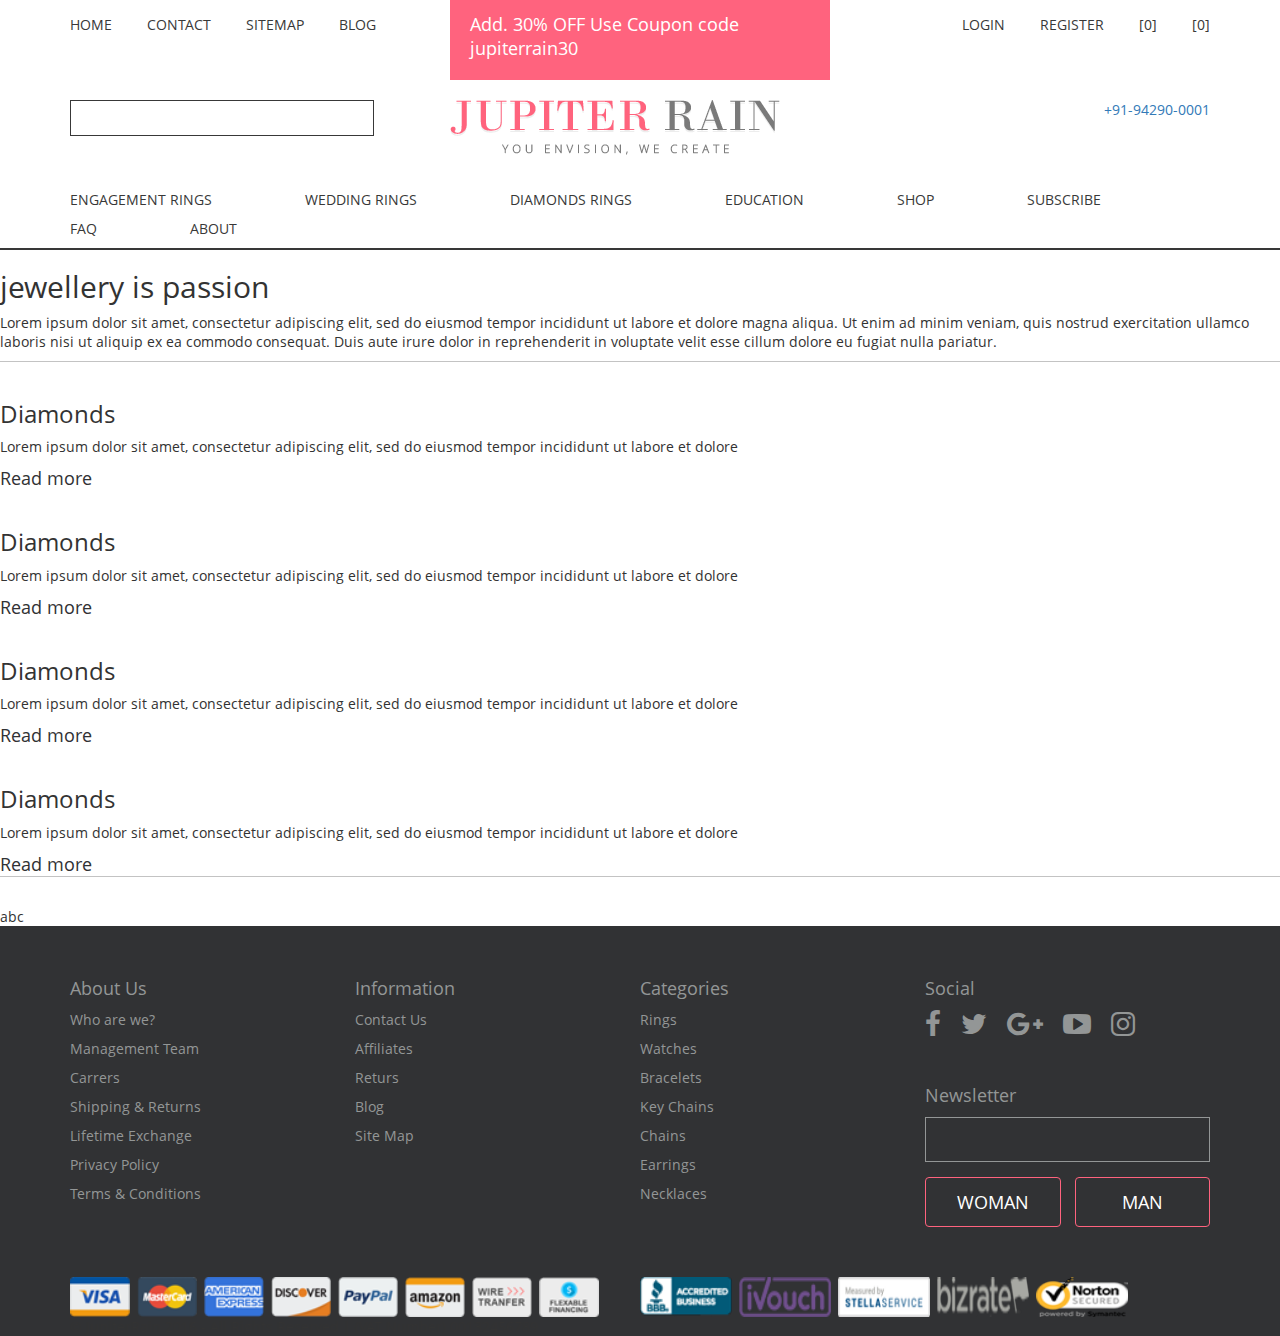
==== education.html @ f112c08c "Initial commit" ====
<!DOCTYPE html>
<html lang="en">
<head>

  <meta charset="utf-8">
  <meta http-equiv="X-UA-Compatible" content="IE=edge">
  <meta name="viewport" content="width=device-width, initial-scale=1">
  <!-- The above 3 meta tags *must* come first in the head; any other head content must come *after* these tags -->
  <title>Jupiter Rain</title>
 
  <!-- Bootstrap -->
  <link rel="stylesheet" type="text/css" href="css/bootstrap.min.css">
  <link rel="stylesheet" type="text/css" href="fonts/fa/css/font-awesome.css">
  <!-- <link rel="stylesheet" type="text/css" href="css/owl.carousel.css"> -->
  <link rel="stylesheet" type="text/css" href="css/style.css">

  <!-- jQuery -->
  <script type="text/javascript" src="js/jquery.min.js"></script>
  <script type="text/javascript" src="js/owl.carousel.js"></script>
  <script type="text/javascript" src="js/theme.js"></script>
  <!-- HTML5 shim and Respond.js for IE8 support of HTML5 elements and media queries -->
  <!-- WARNING: Respond.js doesn't work if you view the page via file:// -->
  <!--[if lt IE 9]>
    <script src="https://oss.maxcdn.com/html5shiv/3.7.3/html5shiv.min.js"></script>
    <script src="https://oss.maxcdn.com/respond/1.4.2/respond.min.js"></script>
  <![endif]-->

</head>
<body>

  <!-- Start Header -->
  <div class="header">
    <div class="top-header">
      <div class="top-header-menu">
        <ul>
          <li>
            <a href="javascript:void(0);">Home</a>
          </li>
          <li>
            <a href="javascript:void(0);">Contact</a>
          </li>
          <li>
            <a href="javascript:void(0);">Sitemap</a>
          </li>
          <li>
            <a href="javascript:void(0);">Blog</a>
          </li>
        </ul>
      </div>
      <div class="top-header-coupon">
        <span>Add. 30% OFF Use Coupon code jupiterrain30</span>
      </div>
      <div class="top-header-right">
        <ul>
          <li class="login">
            <a href="javascript:void(0);">LOGIN</a>
          </li>
          <li class="register">
            <a href="javascript:void(0);">REGISTER</a>
          </li>
          <li class="like">
            <a href="javascript:void(0);">[0]</a>
          </li>
          <li class="cart">
            <a href="javascript:void(0);">[0]</a>
          </li>
        </ul>
      </div>
    </div>
    <div class="logo-section">
      <div class="search-item logo-section-grid">
        <input type="search">
      </div>
      <div class="brand-logo logo-section-grid">
        <img src="images/logo.png">
      </div>
      <div class="contact-number logo-section-grid">
        <a href="javascript:void(0);" class="tel-no">+91-94290-0001</a>
      </div>
    </div>
    <div class="main-menu">
      <ul>
        <li>
          <a href="index.html">Engagement rings</a>
        </li>
        <li>
          <a href="wedding-ring.html">Wedding rings</a>
        </li>
        <li>
          <a href="javascript:void(0);">Diamonds rings</a>
        </li>
        <li>
          <a href="education.html">Education</a>
        </li>
        <li>
          <a href="javascript:void(0);">Shop</a>
        </li>
        <li>
          <a href="javascript:void(0);">Subscribe</a>
        </li>
        <li>
          <a href="javascript:void(0);">FAQ</a>
        </li>
        <li>
          <a href="javascript:void(0);">About</a>
        </li>
      </ul>
    </div>
  </div>
  <!-- End Header -->
  <div class="ed-page-content">
  <!-- Start jewellery is passion  -->
    <div class="ed-passion-main">
      <div class="passion-text">
        <h2>jewellery is passion</h2>
        <p>Lorem ipsum dolor sit amet, consectetur adipiscing elit, sed do eiusmod tempor incididunt ut labore et dolore magna aliqua. Ut enim ad minim veniam, quis nostrud exercitation ullamco laboris nisi ut aliquip ex ea commodo consequat. Duis aute irure dolor in reprehenderit in voluptate velit esse cillum dolore eu fugiat nulla pariatur.</p>
      </div>
    </div>
    <!-- End jewellery is passion  -->

    <!-- Start Education tab -->
    <div class="ed-tab-main">
      <ul class="ed-tab-grid nav nav-tabs" role="tablist">
        <li class="tab" role="presentation" class="active">
          <img src="">
          <h3>Diamonds</h3>
          <p>Lorem ipsum dolor sit amet, consectetur adipiscing elit, sed do eiusmod tempor incididunt ut labore et dolore</p>
          <div class="read-more" aria-controls="home" role="tab" data-toggle="tab">
            <a href="javascript:void(0);">Read more</a>
          </div>
        </li>
        <li class="tab" role="presentation">
          <img src="">
          <h3>Diamonds</h3>
          <p>Lorem ipsum dolor sit amet, consectetur adipiscing elit, sed do eiusmod tempor incididunt ut labore et dolore</p>
          <div class="read-more" aria-controls="home" role="tab" data-toggle="tab">
            <a href="javascript:void(0);">Read more</a>
          </div>
        </li>
        <li class="tab" role="presentation">
          <img src="">
          <h3>Diamonds</h3>
          <p>Lorem ipsum dolor sit amet, consectetur adipiscing elit, sed do eiusmod tempor incididunt ut labore et dolore</p>
          <div class="read-more" aria-controls="home" role="tab" data-toggle="tab">
            <a href="javascript:void(0);">Read more</a>
          </div>
        </li>
        <li class="tab" role="presentation">
          <img src="">
          <h3>Diamonds</h3>
          <p>Lorem ipsum dolor sit amet, consectetur adipiscing elit, sed do eiusmod tempor incididunt ut labore et dolore</p>
          <div class="read-more" aria-controls="home" role="tab" data-toggle="tab">
            <a href="javascript:void(0);">Read more</a>
          </div>
        </li>
      </ul>
      <div class="tab-content">
        <div role="tabpanel" class="tab-pane active" id="home">
          <div class="">
            abc
          </div>
        </div>
        <div role="tabpanel" class="tab-pane" id="home">
          <div class="">
            abc
          </div>
        </div>
      </div>
    </div>
    <!-- End Education tab -->

  </div>
  <!-- Start Footer -->
  <div class="footer">
    <div class="container">
      <div class="footer-menu">
        <div class="footer-grid">
          <div class="footer-title">About Us</div>
          <div class="footer-details">
            <ul>
              <li>
                <a href="javascript:void(0);">Who are we?</a>
              </li>
              <li>
                <a href="javascript:void(0);">Management Team</a>
              </li>
              <li>
                <a href="javascript:void(0);">Carrers</a>
              </li>
              <li>
                <a href="javascript:void(0);">Shipping & Returns</a>
              </li>
              <li>
                <a href="javascript:void(0);">Lifetime Exchange</a>
              </li>
              <li>
                <a href="javascript:void(0);">Privacy Policy</a>
              </li>
              <li>
                <a href="javascript:void(0);">Terms & Conditions</a>
              </li>
            </ul>
          </div>
        </div>
        <div class="footer-grid">
          <div class="footer-title">Information</div>
          <div class="footer-details">
            <ul>
              <li>
                <a href="javascript:void(0);">Contact Us</a>
              </li>
              <li>
                <a href="javascript:void(0);">Affiliates</a>
              </li>
              <li>
                <a href="javascript:void(0);">Returs</a>
              </li>
              <li>
                <a href="javascript:void(0);">Blog</a>
              </li>
              <li>
                <a href="javascript:void(0);">Site Map</a>
              </li>
            </ul>
          </div>
        </div>
        <div class="footer-grid">
          <div class="footer-title">Categories</div>
          <div class="footer-details">
            <ul>
              <li>
                <a href="javascript:void(0);">Rings</a>
              </li>
              <li>
                <a href="javascript:void(0);">Watches</a>
              </li>
              <li>
                <a href="javascript:void(0);">Bracelets</a>
              </li>
              <li>
                <a href="javascript:void(0);">Key Chains</a>
              </li>
              <li>
                <a href="javascript:void(0);">Chains</a>
              </li>
              <li>
                <a href="javascript:void(0);">Earrings</a>
              </li>
              <li>
                <a href="javascript:void(0);">Necklaces</a>
              </li>
            </ul>
          </div>
        </div>
        <div class="footer-grid">
          <div class="footer-title">Social</div>
          <div class="footer-details">
            <div class="social-icon">
              <ul>
                <li>
                  <a href="javascript:void(0);">
                    <i class="fa fa-facebook fa-2x" aria-hidden="true"></i>
                  </a>
                </li>
                <li>
                  <a href="javascript:void(0);">
                    <i class="fa fa-twitter fa-2x" aria-hidden="true"></i>
                  </a>
                </li>
                <li>
                  <a href="javascript:void(0);">
                    <i class="fa fa-google-plus fa-2x" aria-hidden="true"></i>
                  </a>
                </li>
                <li>
                  <a href="javascript:void(0);">
                    <i class="fa fa-youtube-play fa-2x" aria-hidden="true"></i>
                  </a>
                </li>
                <li>
                  <a href="">
                    <i class="fa fa-instagram fa-2x" aria-hidden="true"></i>
                    </a>
                </li>
              </ul>
            </div>
            <div class="newslwtter">
              <div class="footer-title">Newsletter</div>
              <div class="footer-details">
                <div class="input-search">
                  <input type="search">
                </div>
                <div class="search-btn">
                  <a href="javascript:void(0);" class="women-btn">Woman</a>
                  <a href="javascript:void(0);" class="man-btn">Man</a>
                </div>
              </div>
            </div>
          </div>
        </div>
      </div>
      <div class="footer-sponser">
        <div class="sponser-left">
          <a href="javascript:void(0);"><img src="images/sponser1.png"></a>
          <a href="javascript:void(0);"><img src="images/sponser2.png"></a>
          <a href="javascript:void(0);"><img src="images/sponser3.png"></a>
          <a href="javascript:void(0);"><img src="images/sponser4.png"></a>
          <a href="javascript:void(0);"><img src="images/sponser5.png"></a>
          <a href="javascript:void(0);"><img src="images/sponser6.png"></a>
          <a href="javascript:void(0);"><img src="images/sponser7.png"></a>
          <a href="javascript:void(0);"><img src="images/sponser8.png"></a>
        </div>
        <div class="sponser-right">
          <a href="javascript:void(0);"><img src="images/sponser9.png"></a>
          <a href="javascript:void(0);"><img src="images/sponser10.png"></a>
          <a href="javascript:void(0);"><img src="images/sponser11.png"></a>
          <a href="javascript:void(0);"><img src="images/sponser12.png"></a>
          <a href="javascript:void(0);"><img src="images/sponser13.png"></a>
        </div>
      </div>
      <div class="footer-copyright">
        <span>&#169; JupiterRain 2016 - All Rights Reserved | (VAT Number) 00132456789</span>
      </div>
    </div>
  </div>
  <!-- End Footer -->

</body>
</html>
---- css/style.css ----
img,video{height:auto}.owl-carousel,.owl-carousel .owl-item{-webkit-tap-highlight-color:transparent}.change-grid-view-wrap .grid-view-top .choose-filters .filter select:focus,a:focus,a:hover{outline:0}@font-face{font-family:"OpenSans Regular";src:url(../fonts/OpenSans/OpenSans-Regular.woff)}@font-face{font-family:"OpenSans Bold";src:url(../fonts/OpenSans/OpenSans-Bold.woff)}@font-face{font-family:"OpenSans SemiBold";src:url(../fonts/OpenSans/OpenSans-Semibold.woff)}@font-face{font-family:"OpenSans Italic";src:url(../fonts/OpenSans/OpenSans-Italic.woff)}*{line-height:normal;vertical-align:top}body{margin:0;font-family:"OpenSans Regular"}a{text-decoration:none}img{max-width:100%}video{width:100%}.select-tag{position:relative;display:inline-block;height:48px;width:230px;border:1px solid #E6E6E6;background:#fff;-webkit-border-radius:3px;-moz-border-radius:3px;-ms-border-radius:3px;border-radius:3px}.select-tag::after{position:absolute;top:0;right:0;left:auto;display:inline-block;height:0;width:0;margin:14px 29px 0 0;color:#676767;font-size:20px;font-family:FontAwesome;content:'\f078'}.select-tag select{position:relative;z-index:1;height:48px;width:100%;padding:5px 25px 5px 10px;border:none;background:0 0;color:#000;line-height:18px;text-align:center;-webkit-appearance:none;-moz-appearance:none;-ms-appearance:none;appearance:none;-webkit-box-shadow:node;-moz-box-shadow:node;-ms-box-shadow:node;box-shadow:node}.select-tag select::-ms-expand{display:none}.special-action-btn a{display:inline-block;padding:12px 36px;border:2px solid #fff;background-color:#AFB3A4;color:#fff;font-size:20px;letter-spacing:2px;text-decoration:none;text-transform:uppercase;-webkit-border-radius:3px;-moz-border-radius:3px;-ms-border-radius:3px;border-radius:3px}.special-action-btn a.ready-to-ship{margin-left:20px}.special-action-btn a:hover{background-color:transparent}ul{padding-left:0;list-style-type:none}.header{display:inline-block;width:100%;padding:0 70px;border-bottom:2px solid #383838}.header .top-header{display:inline-block;width:100%;margin-bottom:20px}.header .top-header .top-header-coupon,.header .top-header .top-header-menu,.header .top-header .top-header-right{float:left;display:inline-block;width:33.33%}.header .top-header .top-header-menu ul li{float:left}.header .top-header .top-header-menu ul li a{display:inline-block;margin:15px 35px 0 0;color:#383838;text-transform:uppercase}.header .top-header .top-header-menu ul li a:hover{color:#FF637E;text-decoration:none}.header .top-header .top-header-coupon{padding:12px 20px 20px;background-color:#FF637E;color:#fff;font-size:18px}.header .main-menu ul li a,.header .top-header .top-header-right ul li a{display:inline-block;color:#383838;text-transform:uppercase}.header .top-header .top-header-right{text-align:right}.header .top-header .top-header-right ul{display:inline-block}.header .top-header .top-header-right ul li{float:left}.header .top-header .top-header-right ul li a{margin:15px 0 0 35px}.header .logo-section{display:inline-block;width:100%;margin-bottom:35px}.header .logo-section .logo-section-grid{float:left;display:inline-block;width:33.33%}.header .logo-section .logo-section-grid.search-item input{display:inline-block;height:36px;width:80%;border:1px solid #383838}.header .logo-section .logo-section-grid.contact-number{display:inline-block;text-align:right}.header .logo-section .logo-section-grid.contact-number .tel-no{display:inline-block}.header .main-menu{display:inline-block;width:100%}.header .main-menu ul li{float:left;margin-right:93px;margin-bottom:10px}.header .main-menu ul li:last-child{margin-right:0}.header .main-menu ul li a:hover{color:#FF637E;text-decoration:none}.footer .footer-menu .footer-grid .footer-details ul li a,.footer .footer-menu .footer-grid .footer-title{margin-bottom:10px;color:#939696;display:inline-block}.footer{display:inline-block;width:100%;background-color:#313234}.footer .footer-menu{display:inline-block;width:100%;padding-top:50px;padding-bottom:50px}.footer .footer-menu .footer-grid{float:left;display:inline-block;width:25%}.footer .footer-menu .footer-grid .footer-title{font-size:18px}.footer .footer-menu .footer-grid .footer-details ul li a:hover{color:#FF637E;text-decoration:none}.footer .footer-menu .footer-grid .footer-details .social-icon{display:inline-block;width:100%;margin-bottom:35px}.footer .footer-menu .footer-grid .footer-details .social-icon ul li{float:left;margin-right:20px}.footer .footer-menu .footer-grid .footer-details .input-search{display:inline-block;width:100%;margin-bottom:15px}.footer .footer-menu .footer-grid .footer-details .input-search input{display:inline-block;height:45px;width:100%;border:1px solid #939696;background-color:transparent}.footer .footer-menu .footer-grid .footer-details .input-search input:focus{border:1px solid #FF637E;outline:0}.footer .footer-menu .footer-grid .footer-details .search-btn a{display:inline-block;margin-right:10px;padding:12px 20px;border:1px solid #FF637E;border-radius:4px;color:#fff;font-size:18px;text-align:center;text-transform:uppercase;width:-webkit-calc(50% - 7px);width:-moz-calc(50% - 7px);width:calc(50% - 7px)}.footer .footer-menu .footer-grid .footer-details .search-btn a:last-child{margin-right:0}.footer .footer-menu .footer-grid .footer-details .search-btn a:hover{background-color:#FF637E;text-decoration:none}.footer .footer-sponser{display:inline-block;width:100%}.footer .footer-sponser .sponser-left,.footer .footer-sponser .sponser-right{float:left;display:inline-block;width:50%}.footer .footer-sponser .sponser-left a img,.footer .footer-sponser .sponser-right a img{display:inline-block;height:40px;width:60px;margin-right:3px}.footer .footer-sponser .sponser-right a img{width:92px}.owl-carousel{position:relative;z-index:1;display:none;width:100%}.owl-carousel .owl-stage{position:relative;-ms-touch-action:pan-Y}.owl-carousel .owl-stage::after{clear:both;display:block;height:0;line-height:0;content:'.';visibility:hidden}.owl-carousel .owl-stage-outer{position:relative;overflow:hidden;-webkit-transform:translate3d(0,0,0)}.owl-carousel .owl-item{position:relative;float:left;min-height:1px;-webkit-backface-visibility:hidden;-webkit-touch-callout:none}.owl-carousel .owl-item img{display:block;width:100%;-webkit-transform-style:preserve-3d}.owl-carousel .owl-dots.disabled,.owl-carousel .owl-nav.disabled{display:none}.no-js .owl-carousel,.owl-carousel.owl-loaded{display:block}.owl-carousel .owl-dot,.owl-carousel .owl-nav .owl-next,.owl-carousel .owl-nav .owl-prev{cursor:hand;-khtml-user-select:none;-moz-user-select:none;-ms-user-select:none;-webkit-user-select:none;user-select:none}.owl-carousel.owl-loading{display:block;opacity:0}.owl-carousel.owl-hidden{opacity:0}.owl-carousel.owl-refresh .owl-item{visibility:hidden}.owl-carousel.owl-drag .owl-item{-moz-user-select:none;-ms-user-select:none;-webkit-user-select:none;user-select:none}.owl-carousel.owl-grab{cursor:grab}.owl-carousel.owl-rtl{direction:rtl}.owl-carousel.owl-rtl .owl-item{float:right}.owl-carousel .animated{animation-duration:1s;animation-fill-mode:both}.owl-carousel .owl-animated-in{z-index:0}.owl-carousel .owl-animated-out{z-index:1}.owl-carousel .fadeOut{animation-name:fadeOut}@keyframes fadeOut{0%{opacity:1}100%{opacity:0}}.owl-height{transition:height .5s ease-in-out}.owl-carousel .owl-item .owl-lazy{opacity:0;transition:opacity .4s ease}.owl-carousel .owl-item img.owl-lazy{transform-style:preserve-3d}.owl-carousel .owl-video-wrapper{position:relative;height:100%;background:#000}.owl-carousel .owl-video-play-icon{position:absolute;top:50%;left:50%;z-index:1;height:80px;width:80px;margin-top:-40px;margin-left:-40px;background:url(owl.video.play.png) no-repeat;cursor:pointer;transition:transform .1s ease;-webkit-backface-visibility:hidden}.owl-carousel .owl-video-play-icon:hover{transform:scale(1.3,1.3)}.owl-carousel .owl-video-playing .owl-video-play-icon,.owl-carousel .owl-video-playing .owl-video-tn{display:none}.owl-carousel .owl-video-tn{height:100%;background-position:center center;background-repeat:no-repeat;background-size:contain;opacity:0;transition:opacity .4s ease}.eng-banner .banner-right-part .banner-text .special-action-btn a:hover,.explore-cust-ring-wrap .explore-cust-ring-detail .explore-btn a:hover{opacity:.8}.owl-carousel .owl-video-frame{position:relative;z-index:1;height:100%;width:100%}.banner-section{display:inline-block;width:100%}.banner-section .banner-grid{float:left;width:50%}.banner-section .banner-grid img{height:550px}.new-collection-section,.top-treding-section{display:inline-block;width:100%;margin-top:60px;margin-bottom:80px;text-align:center}.new-collection-section .new-collection-heading,.new-collection-section .top-treding-heading,.top-treding-section .new-collection-heading,.top-treding-section .top-treding-heading{margin-bottom:50px;font-size:50px}.new-collection-section .new-collection-items,.new-collection-section .top-treding-items,.top-treding-section .new-collection-items,.top-treding-section .top-treding-items{display:inline-block;width:100%}.new-collection-section .new-collection-items .collection-img,.new-collection-section .new-collection-items .treding-img,.new-collection-section .top-treding-items .collection-img,.new-collection-section .top-treding-items .treding-img,.top-treding-section .new-collection-items .collection-img,.top-treding-section .new-collection-items .treding-img,.top-treding-section .top-treding-items .collection-img,.top-treding-section .top-treding-items .treding-img{display:inline-block;height:200px;width:200px}.new-collection-section .new-collection-items .collection-title,.new-collection-section .new-collection-items .treding-title,.new-collection-section .top-treding-items .collection-title,.new-collection-section .top-treding-items .treding-title,.top-treding-section .new-collection-items .collection-title,.top-treding-section .new-collection-items .treding-title,.top-treding-section .top-treding-items .collection-title,.top-treding-section .top-treding-items .treding-title{margin-bottom:8px;font-size:18px}.new-collection-section .new-collection-items .collection-details,.new-collection-section .new-collection-items .treding-details,.new-collection-section .top-treding-items .collection-details,.new-collection-section .top-treding-items .treding-details,.top-treding-section .new-collection-items .collection-details,.top-treding-section .new-collection-items .treding-details,.top-treding-section .top-treding-items .collection-details,.top-treding-section .top-treding-items .treding-details{display:inline-block;margin-top:15px}.sale-section{display:inline-block;width:100%}.sale-section .sale-section-grid{float:left;display:inline-block;width:50%}.sale-section .sale-section-grid img{float:left}.sale-section .sale-section-grid .sale-details{padding-top:140px;padding-right:80px}.sale-section .sale-section-grid .sale-details .sale-title{font-size:40px}.sale-section .sale-section-grid .sale-details .sale-off{margin-bottom:5px;padding-bottom:5px;border-bottom:1px solid #000;font-size:18px}.sale-section .sale-section-grid .sale-details .sale-shop-now{font-size:16px}.sale-section .sale-section-grid.sale-image img{width:100%}.testimonial-section{display:inline-block;width:100%;padding:50px 0;background-color:#F9F9F9;text-align:center}.testimonial-section .testimonial-grid .testimonial-title{margin-bottom:35px;font-size:55px}.testimonial-section .testimonial-grid .testimonial-sub-title{margin-bottom:20px;font-size:30px}.testimonial-section .testimonial-grid .testimonial-details{width:60%;margin:0 auto;padding-bottom:15px;font-size:18px}.about-us-section,.wr-banner-slider,.wr-ring-main,.wr-ring-main .wr-ring-top{width:100%;display:inline-block}.testimonial-section .testimonial-grid .testimonial-author{font-size:15px}.about-us-section{padding:60px 0;background-image:url(../images/about-banner.jpg);background-repeat:no-repeat;background-size:100% auto;text-align:center}.about-us-section .about-us-title{margin-bottom:20px;font-size:40px;text-transform:uppercase}.about-us-section .about-us-detail p{font-size:18px}.wr-banner-slider .wr-banner-text{position:absolute;top:auto;right:0;bottom:0;left:auto;display:inline-block;max-width:520px;margin-right:295px;padding:0 15px}@media (max-width:992px){.wr-banner-slider .wr-banner-text{margin-right:30px}}.wr-banner-slider .wr-banner-text h2{color:#383838;font-size:53px;text-transform:uppercase}.wr-banner-slider .wr-banner-text p{color:#5C5C5C;font-size:20px;line-height:35px}.wr-ring-main{padding:100px 45px 0;text-align:center}.wr-ring-main .wr-ring-top{max-width:855px;margin-bottom:70px}@media (max-width:767px){.wr-ring-main{padding:50px 15px 0}.wr-ring-main .wr-ring-top{margin-bottom:20px}}.wr-ring-main .wr-ring-top h2{color:#383838;font-size:35px;text-transform:uppercase}.wr-ring-main .wr-ring-top p{color:#5C5C5C;font-size:18px;line-height:30px}.wr-ring-main .wr-ring-slider .item img{height:250px;width:250px;margin:0 auto}.wr-ring-main .wr-ring-slider .item-content{display:inline-block;width:100%;padding:0 30px}.wr-ring-main .wr-ring-slider .item-content h4{margin-top:0;color:#383838;font-size:20px}.wr-ring-main .wr-ring-slider .item-content p{color:#5C5C5C;font-size:11px}.wr-passage-main{display:inline-block;width:100%;padding:110px 45px}@media (max-width:767px){.wr-passage-main{padding:50px 15px}}.wr-passage-main .wr-passage-slider,.wr-passage-main .wr-passage-text{float:left;width:50%}.wr-passage-main .wr-passage-text{padding-left:30px}@media (max-width:992px){.wr-passage-main .wr-passage-slider,.wr-passage-main .wr-passage-text{width:100%}.wr-passage-main .wr-passage-text{padding-top:20px;padding-left:0}}.wr-passage-main .wr-passage-text h2{color:#383838;font-size:30px;letter-spacing:2px;text-transform:uppercase}.wr-passage-main .wr-passage-text p{color:#5C5C5C;font-size:24px;line-height:45px}.rts-banner{position:relative;display:inline-block;width:100%}.rts-banner img{max-height:530px;width:100%}.rts-banner .banner-text{position:absolute;top:auto;bottom:0;left:0;display:inline-block;max-width:570px;margin:0 0 85px 140px;text-align:center}.rts-banner .banner-text h2{margin-bottom:22px;font-size:53px;text-transform:uppercase}.rts-banner .banner-text p{margin-bottom:30px;font-size:20px;line-height:35px}.shop-now-button{display:inline-block;padding:12px 36px;background-color:#656460;color:#fff;font-size:20px;letter-spacing:2px;text-decoration:none;-webkit-border-radius:3px;-moz-border-radius:3px;-ms-border-radius:3px;border-radius:3px}.shop-now-button:hover{color:#fff;text-decoration:none}.special-coll-main{display:inline-flex;width:100%;background-color:#3A6D8A;align-items:center}.special-coll-main .special-coll-detail,.special-coll-main .special-coll-img{float:left;width:50%}.special-coll-main .special-coll-img img{width:100%}.special-coll-main .special-coll-detail{display:inline-block;padding:80px;color:#fff;text-align:center}.special-coll-main .special-coll-detail .special-action-btn,.special-coll-main .special-coll-detail h2,.special-coll-main .special-coll-detail p{display:inline-block;width:100%}.special-coll-main .special-coll-detail h2{margin-bottom:30px;font-size:53px;letter-spacing:3px}.special-coll-main .special-coll-detail p{margin-bottom:30px;color:#E5E8EE;font-size:20px;line-height:25px}.designer-jewelery{background-color:#fff}.designer-jewelery .special-coll-detail{color:#383838}.designer-jewelery .special-coll-detail p{color:#5C5C5C}.designer-jewelery .special-action-btn .select-to-shop,.designer-jewelery .special-action-btn a{display:inline-block}.designer-jewelery .special-action-btn a{margin-left:20px;border-color:#E6E6E6;background-color:#9B9B9D;font-size:16px}.designer-jewelery .special-action-btn a:hover{color:#383838}.watches-more-main{display:inline-block;width:100%;padding:153px 0;background-image:url(../images/bg.jpg);background-repeat:repeat;text-align:right}.watches-more-main .watches-more-wrap{float:right;display:flex;width:88%}.watches-more-main .watches-img,.watches-more-main .watches-more-detail{float:left}.watches-more-main .watches-img{width:38%}.watches-more-main .watches-img img{width:100%}.watches-more-main .watches-more-detail{display:inline-flex;min-height:100%;width:-webkit-calc(62% - 20px);width:-moz-calc(62% - 20px);width:calc(62% - 20px);margin-left:20px;padding:68px 110px;background-color:#473D3E;color:#fff;text-align:center;align-items:center;flex-wrap:wrap}.watches-more-main .watches-more-detail h2{display:inline-block;width:100%;margin:0 0 34px;font-size:34px;letter-spacing:2px;text-transform:uppercase}.watches-more-main .watches-more-detail p{font-size:22px;line-height:34px}.watches-more-main .watches-more-detail .special-action-btn{display:inline-block;width:100%;margin-top:38px}.watches-more-main .watches-more-detail .special-action-btn a{background-color:#fff;color:#5C5C5C;font-size:16px}.watches-more-main .watches-more-detail .special-action-btn a:hover{background-color:#F97F94;color:#fff}.collection-passage-main{position:relative}.collection-passage-main .collection-passage-img{display:inline-block;width:100%}.collection-passage-main .collection-passage-img img{width:100%}.collection-passage-main .collection-passage-detail-wrap{position:absolute;top:0;right:0;left:auto;height:100%;max-width:835px;margin-right:130px;padding:0 15px;align-items:center}.collection-passage-main .collection-passage-detail{display:inline-block;width:100%}.collection-passage-main .collection-passage-detail h3{color:#383838;font-size:36px;text-transform:uppercase}.collection-passage-main .collection-passage-detail p{color:#383838;font-size:20px}.collection-passage-main .collection-passage-detail .offer{display:inline-block;color:#000;font-size:60px}.collection-passage-main .collection-passage-detail .offer span{float:left;font-size:90px;line-height:84px}.collection-passage-main .collection-passage-detail .offer p{display:inline-block;margin:0;font-size:40px;text-transform:uppercase;vertical-align:super}.collection-passage-main .collection-passage-detail .offer p:nth-child(3){margin-left:-50px;font-size:28px;vertical-align:sub}.collection-passage-main .collection-passage-detail .offer-text{display:inline-block;font-size:34px;text-transform:uppercase;vertical-align:middle}.collection-passage-main .special-action-btn{display:inline-block;margin:20px 0 0 28px}.collection-passage-main .special-action-btn a{background-color:#40403E;color:#fff;font-size:14px}.abt-banner .banner-text{top:0;right:0;left:auto;max-width:400px;margin:150px 185px 0 140px}.about-content{display:block;max-width:1170px;width:100%;margin:0 auto}.advantage-main{display:inline-block;width:100%;text-align:center}.advantage-main .adv-top{display:block;max-width:860px;width:100%;margin:100px auto;color:#383838}.advantage-main .adv-top h2{font-size:32px;letter-spacing:1px;text-transform:uppercase}.advantage-main .adv-top p{font-size:18px;line-height:30px}.advantage-main .adv-elements-list{display:inline-block;width:100%;text-align:left}.advantage-main .adv-elements-list .adv-element{float:left;width:46%;margin-right:6%;margin-bottom:58px}.advantage-main .adv-elements-list .adv-element:nth-child(2n){margin-right:0}.advantage-main .adv-elements-list .adv-icon{float:left;display:flex;height:100px;width:100px;margin-right:15px;border:5px double #C3C3C3;text-align:center;-webkit-border-radius:50%;-moz-border-radius:50%;-ms-border-radius:50%;border-radius:50%;align-items:center}.advantage-main .adv-elements-list .adv-icon i{display:block;margin:0 auto;color:#656565;font-size:32px}.advantage-main .adv-elements-list .adv-detail{float:left;display:inline-block;width:-webkit-calc(100% - 115px);width:-moz-calc(100% - 115px);width:calc(100% - 115px);color:#5C5C5C}.advantage-main .adv-elements-list .adv-detail h4{font-size:26px}.advantage-main .adv-elements-list .adv-detail p{font-size:16px;line-height:30px}.about-jr-main{display:inline-block;width:100%;margin-top:55px;text-align:center}.about-jr-main .detail-icon{display:inline-flex;height:58px;width:58px;background-color:#C4E25C;color:#fff;align-items:center;-webkit-border-radius:50%;-moz-border-radius:50%;-ms-border-radius:50%;border-radius:50%}.about-jr-main .detail-icon i{display:block;margin:0 auto;font-size:40px}.about-jr-main .about-jr{margin-bottom:85px;color:#5C5C5C}.about-jr-main .about-jr h3{font-size:24px;text-transform:uppercase}.about-jr-main .about-jr p{font-size:16px;line-height:30px}.eng-banner{display:flex;width:100%}.eng-banner .banner-left-part,.eng-banner .banner-right-part{float:left;display:inline-block;width:50%}.eng-banner .banner-left-part img{width:100%}.eng-banner .banner-right-part{display:inline-flex;background-color:#E3F6E3;text-align:center;align-items:center}.eng-banner .banner-right-part .banner-text{display:inline-block;width:100%}.eng-diamond-wrap .wr-ring-slider .item img,.eng-ring-main .wr-ring-slider .item img{height:170px;width:170px}.eng-banner .banner-right-part .banner-text .banner-rings img{margin-right:16px}.eng-banner .banner-right-part .banner-text .banner-rings img:last-child{margin-right:0}.eng-banner .banner-right-part .banner-text h2{margin-bottom:30px;font-size:50px;text-transform:uppercase}.eng-banner .banner-right-part .banner-text p{font-size:20px}.eng-banner .banner-right-part .banner-text .special-action-btn{margin-top:45px}.eng-banner .banner-right-part .banner-text .special-action-btn a{margin-right:20px;border:none}.eng-banner .banner-right-part .banner-text .special-action-btn a.select-ring{background-color:#FF637E}.eng-banner .banner-right-part .banner-text .special-action-btn a.select-diamond{background-color:#fff;color:#939696}.eng-ring-main.wr-ring-main{padding:60px 0 0}.eng-ring-main .wr-ring-top{margin-bottom:70px}.eng-ring-main .wr-ring-slider .item-content h4{color:#5C5C5C;font-size:22px}.eng-ring-main .wr-ring-slider .item-content p{font-size:13px}.eng-diamond-wrap{margin-bottom:60px}.eng-diamond-wrap .wr-ring-top{max-width:70%}.designer-diamond-wrap{display:flex;width:100%;margin:50px 0;padding-bottom:15px;background-image:url(../images/bg-eng.jpg);background-repeat:no-repeat;background-size:100% auto;align-items:center}.designer-diamond-wrap .designer-diamond-left{float:left;width:45%}.designer-diamond-wrap .designer-diamond-left img{margin-top:-50px}.designer-diamond-wrap .designer-diamond-right{float:left;width:55%;padding:0 50px;text-align:center}.designer-diamond-wrap .designer-diamond-right h2{margin-bottom:15px;font-size:35px;letter-spacing:2px;text-transform:uppercase}.designer-diamond-wrap .designer-diamond-right p{font-size:16px;line-height:28px}.explore-cust-ring-wrap{position:relative;display:inline-block;width:100%;margin-bottom:20px;text-align:center}.explore-cust-ring-wrap .explore-cust-ring-detail{position:absolute;top:50%;left:50%;display:inline-block;max-width:800px;margin-top:-82px;margin-left:-390px}.explore-cust-ring-wrap .explore-cust-ring-detail .explore-cust-ring-title{display:inline-block;margin-bottom:5px;padding:8px 20px;background-color:#B7B7B7;color:#fff;font-size:25px;text-transform:uppercase;letter-spacing:2px}.explore-cust-ring-wrap .explore-cust-ring-detail .explore-cust-ring-txt{display:inline-block;margin-bottom:5px;padding:4px 20px;background-color:#B0F7E9;color:#383838;font-size:18px}.explore-cust-ring-wrap .explore-cust-ring-detail .explore-cust-ring-txt.blue-txt{background-color:#B0D4F6}.explore-cust-ring-wrap .explore-cust-ring-detail .explore-cust-ring-txt.yellow-txt{background-color:#F1F7B1}.explore-cust-ring-wrap .explore-cust-ring-detail .explore-cust-ring-txt.skin-txt{background-color:#F6D2B0}.explore-cust-ring-wrap .explore-cust-ring-detail .explore-btn{display:inline-block;width:100%;margin-top:20px}.explore-cust-ring-wrap .explore-cust-ring-detail .explore-btn a{display:inline-block;margin-right:20px;padding:12px 20px;background-color:#313234;color:#fff;font-size:18px;text-decoration:none;text-transform:uppercase;letter-spacing:2px;-webkit-border-radius:2px;-moz-border-radius:2px;-ms-border-radius:2px;border-radius:2px}.explore-cust-ring-wrap .explore-cust-ring-detail .explore-btn a.view-review{background-color:#FF637E}.shipping-banner .shipping-banner-text{position:absolute;top:auto;bottom:0;left:0;display:inline-block;max-width:680px;margin-bottom:140px;margin-left:130px}.shipping-banner .shipping-banner-text h2{font-size:50px;letter-spacing:4px;text-transform:uppercase}.shipping-banner .shipping-banner-text p{display:inline-block;font-size:17px;line-height:30px;text-align:center}.shipping-button-wrap{display:inline-block;width:100%}.shipping-button-wrap .nav-tabs{display:inline-block;width:100%;padding:70px 0 0;border-bottom:none;text-align:center}.shipping-button-wrap .nav-tabs li{float:none;display:inline-block;margin-bottom:0}.shipping-button-wrap .nav-tabs li.active a,.shipping-button-wrap .nav-tabs li.active a:hover{background-color:#383838}.shipping-button-wrap .nav-tabs li a{padding:10px 20px;border:none;background-color:#564FCC;color:#fff;font-size:16px;text-transform:uppercase;-webkit-border-radius:0;-moz-border-radius:0;-ms-border-radius:0;border-radius:0}.shipping-button-wrap .nav-tabs li a:hover{border:none;background-color:#564FCC;color:#fff;cursor:pointer;opacity:.9}.shipping-button-wrap .nav-tabs li a:focus{border:none;color:#fff}.shipping-button-wrap #packaging{width:100%}.shipping-button-wrap #packaging .diamond-ring-banner{display:inline-block;width:100%;margin-bottom:70px;text-align:center}.shipping-button-wrap #packaging .diamond-ring-banner .diamond-ring-text{float:left;display:inline-block;width:60%;margin-top:100px}.shipping-button-wrap #packaging .diamond-ring-banner .diamond-ring-text .diamond-ring-text-detail{display:inline-block;max-width:500px}.shipping-button-wrap #packaging .diamond-ring-banner .diamond-ring-text .diamond-ring-text-detail h2{font-size:60px;text-transform:uppercase}.shipping-button-wrap #packaging .diamond-ring-banner .diamond-ring-text .diamond-ring-text-detail p{display:inline-block;font-size:20px;line-height:28px}.shipping-button-wrap #packaging .diamond-ring-banner .diamond-ring-image{display:inline-block;width:40%}.shipping-button-wrap #packaging .gift-banner{position:relative;display:inline-block;width:100%;margin-bottom:70px}.shipping-button-wrap #packaging .gift-banner img{display:inline-block;width:100%}.shipping-button-wrap #packaging .gift-banner .gift-banner-text{position:absolute;top:0;right:0;left:auto;display:inline-block;max-width:600px;margin:140px;color:#fff;text-align:center}.shipping-button-wrap #packaging .gift-banner .gift-banner-text h2{margin-bottom:30px;font-size:36px;text-transform:uppercase}.shipping-button-wrap #packaging .gift-banner .gift-banner-text p{display:inline-block;font-size:18px;line-height:32px}.shipping-button-wrap #packaging .surprise-box-wrap{display:inline-block;width:100%;margin-bottom:100px}.shipping-button-wrap #packaging .surprise-box-wrap .surpsise-box-image{float:left;display:inline-block;width:60%;text-align:center}.shipping-button-wrap #packaging .surprise-box-wrap .surpsise-box-detail-wrap{display:inline-block;width:40%;padding-right:150px}.shipping-button-wrap #packaging .surprise-box-wrap .surpsise-box-detail-wrap .surprise-heading{display:inline-block;font-size:54px;text-transform:uppercase}.shipping-button-wrap #packaging .surprise-box-wrap .surpsise-box-detail-wrap .surprise-heading .surprise-txt{display:block;font-size:81px;letter-spacing:4px}.shipping-button-wrap #packaging .surprise-box-wrap .surpsise-box-detail-wrap .surprise-heading .in-txt,.shipping-button-wrap #packaging .surprise-box-wrap .surpsise-box-detail-wrap .surprise-heading .your-txt{margin-right:26px;letter-spacing:4px}.shipping-button-wrap #packaging .surprise-box-wrap .surpsise-box-detail-wrap .surprise-heading .box-txt{color:#FF637E;letter-spacing:4px}.shipping-button-wrap #packaging .surprise-box-wrap .surpsise-box-detail-wrap .surprise-box-detail p{font-size:18px;line-height:32px}.shipping-button-wrap #shipping .shipping-policies-wrap{display:inline-block;width:100%;margin:70px 0;text-align:center}.shipping-button-wrap #shipping .shipping-policies-wrap .shipping-policies{display:inline-block;max-width:70%}.shipping-button-wrap #shipping .shipping-policies-wrap .shipping-policies h2{margin-top:0;margin-bottom:20px;font-size:40px;text-transform:uppercase}.shipping-button-wrap #shipping .shipping-policies-wrap .shipping-policies p{color:#656565;font-size:16px;line-height:30px}.shipping-button-wrap #shipping .shipping-policies-grid-wrap{display:inline-block;width:100%;margin-bottom:70px;color:#656565}.shipping-button-wrap #shipping .shipping-policies-grid-wrap .shipping-policies-grid{float:left;display:inline-block;width:50%;padding-right:25px;padding-left:50px}.shipping-button-wrap #shipping .shipping-policies-grid-wrap .shipping-policies-grid:last-child{padding-left:0}.shipping-button-wrap #shipping .shipping-policies-grid-wrap .shipping-policies-grid .shipping-policies-grid-image{float:left;margin-right:20px}.shipping-button-wrap #shipping .shipping-policies-grid-wrap .shipping-policies-grid .shipping-policies-grid-details h2{margin-top:0}.shipping-button-wrap #shipping .shipping-policies-grid-wrap .shipping-policies-grid .shipping-policies-grid-details p{font-size:14px;line-height:26px}.shipping-button-wrap #shipping .shipping-features-wrap{display:inline-block;width:100%;margin-bottom:40px;padding-right:150px;padding-left:50px}.shipping-button-wrap #shipping .shipping-features-wrap .shipping-features{display:inline-block;width:100%;margin-bottom:30px}.shipping-button-wrap #shipping .shipping-features-wrap .shipping-features .shipping-features-title{font-size:24px}.shipping-button-wrap #shipping .shipping-features-wrap .shipping-features p{font-size:16px;line-height:30px}.choose-step-padding{padding:0 70px}.ring-setting-steps{display:inline-block;width:100%;margin:80px 0}.ring-setting-steps .rings-step{position:relative;float:left;margin-right:50px;padding:8px 20px;background-color:#313234;text-transform:uppercase;-webkit-border-radius:4px;-moz-border-radius:4px;-ms-border-radius:4px;border-radius:4px}.ring-setting-steps .rings-step::after{position:absolute;top:0;right:0;margin-right:-22px;content:url(../images/dark-sharp.png)}.ring-setting-steps .rings-step a{color:#fff;font-size:18px;text-decoration:none}.ring-setting-steps .rings-step a:hover{opacity:.8}.ring-setting-steps .rings-step.active{background-color:#FF637E}.ring-setting-steps .rings-step.active::after{position:absolute;top:0;right:0;margin-right:-22px;content:url(../images/pink-sharp.png)}.choose-ring-details-wrap{display:inline-block;width:100%;margin-bottom:20px;padding-bottom:50px;border-bottom:1px solid #939696}.choose-ring-details-wrap .choose-ring-details{display:inline-block;max-width:950px;margin-left:30px}.choose-ring-details-wrap .choose-ring-details h3{margin:0;font-size:26px}.choose-ring-details-wrap .choose-ring-details p{margin-top:20px;font-size:16px;color:#939696}.change-grid-view-wrap{width:100%;color:#939696}.change-grid-view-wrap .grid-view-top{display:inline-block;width:100%}.change-grid-view-wrap .grid-view-top .choose-tabs{float:left;display:inline-block;width:25%}.change-grid-view-wrap .grid-view-top .choose-tabs .grid-view::before,.change-grid-view-wrap .grid-view-top .choose-tabs .list-view::before{display:inline-block;margin-top:-2px;margin-left:10px;font-size:26px;font-family:FontAwesome;cursor:pointer;content:'\f03a'}.change-grid-view-wrap .grid-view-top .choose-tabs .grid-view::before{content:'\f00a'}.change-grid-view-wrap .grid-view-top .choose-filters{display:inline-block;width:75%;margin-bottom:50px;text-align:right}.change-grid-view-wrap .grid-view-top .choose-filters .filter{display:inline-block;margin-left:50px}.change-grid-view-wrap .grid-view-top .choose-filters .filter label{margin-top:10px;margin-right:10px}.change-grid-view-wrap .grid-view-top .choose-filters .filter select{height:40px;padding:0 14px}.change-grid-view-wrap .listing-view-grid{display:inline-block;width:100%;margin-bottom:50px;text-align:center}.change-grid-view-wrap .listing-view-grid .grid-view-wrap{float:left;display:inline-block;margin-right:20px;margin-bottom:60px;width:-webkit-calc(25% - 15px);width:-moz-calc(25% - 15px);width:calc(25% - 15px);-webkit-box-shadow:0 0 4px 3px rgba(195,195,195,.6);-moz-box-shadow:0 0 4px 3px rgba(195,195,195,.6);-ms-box-shadow:0 0 4px 3px rgba(195,195,195,.6);box-shadow:0 0 4px 3px rgba(195,195,195,.6)}.change-grid-view-wrap .listing-view-grid .grid-view-wrap:nth-child(4n){margin-right:0}.change-grid-view-wrap .listing-view-grid .grid-view-wrap .grid-view-img{display:inline-block;width:100%;margin-bottom:20px;border-bottom:2px solid #C3C3C3}.change-grid-view-wrap .listing-view-grid .grid-view-wrap .grid-view-title a{color:#939696}.change-grid-view-wrap .listing-view-grid .grid-view-wrap .grid-view-price h2{margin-bottom:20px;color:#FF637E}.change-grid-view-wrap .listing-view-grid .grid-view-wrap .grid-view-details{position:relative;display:inline-block;width:100%;margin-bottom:20px}.change-grid-view-wrap .listing-view-grid .grid-view-wrap .grid-view-details .favourite-icon:hover,.change-grid-view-wrap .listing-view-grid .grid-view-wrap .grid-view-details .see-icon:hover{color:#FF637E}.change-grid-view-wrap .listing-view-grid .grid-view-wrap .grid-view-details .favourite-icon::before,.change-grid-view-wrap .listing-view-grid .grid-view-wrap .grid-view-details .see-icon::before{position:absolute;top:0;left:0;margin-top:6px;margin-left:24px;font-size:22px;font-family:FontAwesome;cursor:pointer;content:'\f06e'}.change-grid-view-wrap .listing-view-grid .grid-view-wrap .grid-view-details .favourite-icon::before{right:0;left:auto;margin-right:24px;margin-left:0;content:'\f004'}.change-grid-view-wrap .listing-view-grid .grid-view-wrap .grid-view-details .see-detail-btn{display:inline-block;padding:6px 20px;background-color:#313234;color:#fff;font-size:15px;text-decoration:none;-webkit-border-radius:4px;-moz-border-radius:4px;-ms-border-radius:4px;border-radius:4px}.change-grid-view-wrap .listing-view-grid .grid-view-wrap .grid-view-details .see-detail-btn:hover{color:#FF637E}.change-grid-view-wrap .listing-view-list{text-align:left}.change-grid-view-wrap .listing-view-list .grid-view-wrap{display:flex;width:100%;margin-bottom:20px;align-items:center}.change-grid-view-wrap .listing-view-list .grid-view-wrap .grid-view-img{float:left;display:inline-block;width:190px;margin-right:40px;border-bottom:none;border-right:2px solid #C3C3C3}.change-grid-view-wrap .listing-view-list .grid-view-wrap .grid-view-details,.change-grid-view-wrap .listing-view-list .grid-view-wrap .grid-view-price,.change-grid-view-wrap .listing-view-list .grid-view-wrap .grid-view-title{float:left;font-size:18px}.change-grid-view-wrap .listing-view-list .grid-view-wrap .grid-view-details{display:inline-block}.change-grid-view-wrap .listing-view-list .grid-view-wrap .grid-view-details .favourite-icon:before,.change-grid-view-wrap .listing-view-list .grid-view-wrap .grid-view-details .see-icon:before{display:inline-block;margin-top:6px;margin-right:24px;font-size:22px;font-family:FontAwesome;cursor:pointer;content:'\f06e'}.change-grid-view-wrap .listing-view-list .grid-view-wrap .grid-view-details .favourite-icon::before{margin-0:24px;margin-left:24px;content:'\f004'}.change-grid-view-wrap .listing-view-list .grid-view-wrap .grid-view-details .see-detail-btn{display:inline-block;padding:6px 20px;background-color:#313234;color:#fff;font-size:15px;text-decoration:none;-webkit-border-radius:4px;-moz-border-radius:4px;-ms-border-radius:4px;border-radius:4px}.change-grid-view-wrap .listing-view-list .grid-view-wrap .grid-view-details .see-detail-btn:hover{color:#FF637E}.nav-tabs{border-top:1px solid #C3C3C3;border-bottom:1px solid #C3C3C3;margin-bottom:30px}.nav-tabs>li{margin-bottom:0}.nav-tabs>li.active>a{border:none;background-color:#FF637E;color:#fff;-webkit-border-radius:0;-moz-border-radius:0;-ms-border-radius:0;border-radius:0}.nav-tabs>li.active>a:focus,.nav-tabs>li.active>a:hover{border:none;background-color:#FF637E;color:#fff}.nav-tabs>li a{border:none;color:#313234;font-size:18px}.product-details-wrap{display:inline-block;width:100%;margin:30px 0 80px;padding:0 70px}.product-details-wrap .product-details-left{float:left;width:50%;padding:15px;border:1px solid #C3C3C3}.product-details-wrap .product-details-left .product-main-image-wrap{display:inline-block;width:100%;padding:15px;border:1px solid #C3C3C3}.product-details-wrap .product-details-left .product-main-image-wrap .product-image{display:table;min-height:300px;width:100%;text-align:center;vertical-align:middle}.product-details-wrap .product-details-left .product-main-image-wrap .product-image .image{display:table-cell;height:100%;width:100%;vertical-align:middle;text-align:center}.product-details-wrap .product-details-left .product-main-image-wrap .add-wishlist-wrap{display:inline-block;width:100%;text-align:right}.product-details-wrap .product-details-left .product-main-image-wrap .add-wishlist-wrap .add-wishlist-icon:before{display:inline-block;margin-right:20px;color:#FF637E;font-size:50px;font-family:FontAwesome;content:"\f004"}.product-details-wrap .product-details-left .product-main-image-wrap .add-wishlist-wrap .add-wishlist-icon:hover:before{color:#939696}
.owl-carousel,.owl-carousel .owl-item{-webkit-tap-highlight-color:transparent;position:relative}.owl-carousel{z-index:1;display:none;width:100%}.owl-carousel .owl-stage{position:relative;-ms-touch-action:pan-Y}.owl-carousel .owl-stage::after{clear:both;display:block;height:0;line-height:0;content:'.';visibility:hidden}.owl-carousel .owl-stage-outer{position:relative;overflow:hidden;-webkit-transform:translate3d(0,0,0)}.owl-carousel .owl-item{float:left;min-height:1px;-webkit-backface-visibility:hidden;-webkit-touch-callout:none}.owl-carousel .owl-item img{display:block;width:100%;-webkit-transform-style:preserve-3d}.owl-carousel .owl-dots.disabled,.owl-carousel .owl-nav.disabled{display:none}.no-js .owl-carousel,.owl-carousel.owl-loaded{display:block}.owl-carousel .owl-dot,.owl-carousel .owl-nav .owl-next,.owl-carousel .owl-nav .owl-prev{cursor:hand;-khtml-user-select:none;-moz-user-select:none;-ms-user-select:none;-webkit-user-select:none;user-select:none}.owl-carousel.owl-loading{display:block;opacity:0}.owl-carousel.owl-hidden{opacity:0}.owl-carousel.owl-refresh .owl-item{visibility:hidden}.owl-carousel.owl-drag .owl-item{-moz-user-select:none;-ms-user-select:none;-webkit-user-select:none;user-select:none}.owl-carousel.owl-grab{cursor:grab}.owl-carousel.owl-rtl{direction:rtl}.owl-carousel.owl-rtl .owl-item{float:right}.owl-carousel .animated{animation-duration:1s;animation-fill-mode:both}.owl-carousel .owl-animated-in{z-index:0}.owl-carousel .owl-animated-out{z-index:1}.owl-carousel .fadeOut{animation-name:fadeOut}@keyframes fadeOut{0%{opacity:1}100%{opacity:0}}.owl-height{transition:height .5s ease-in-out}.owl-carousel .owl-item .owl-lazy{opacity:0;transition:opacity .4s ease}.owl-carousel .owl-item img.owl-lazy{transform-style:preserve-3d}.owl-carousel .owl-video-wrapper{position:relative;height:100%;background:#000}.owl-carousel .owl-video-play-icon{position:absolute;top:50%;left:50%;z-index:1;height:80px;width:80px;margin-top:-40px;margin-left:-40px;background:url(owl.video.play.png) no-repeat;cursor:pointer;transition:transform .1s ease;-webkit-backface-visibility:hidden}.owl-carousel .owl-video-play-icon:hover{transform:scale(1.3,1.3)}.owl-carousel .owl-video-playing .owl-video-play-icon,.owl-carousel .owl-video-playing .owl-video-tn{display:none}.owl-carousel .owl-video-tn{height:100%;background-position:center center;background-repeat:no-repeat;background-size:contain;opacity:0;transition:opacity .4s ease}.owl-carousel .owl-video-frame{position:relative;z-index:1;height:100%;width:100%}
.owl-theme .owl-dots,.owl-theme .owl-nav{text-align:center;-webkit-tap-highlight-color:transparent}.owl-theme .owl-nav{margin-top:10px}.owl-theme .owl-nav [class*=owl-]{display:inline-block;margin:5px;padding:4px 7px;border-radius:3px;background:#D6D6D6;color:#fff;font-size:14px;cursor:pointer}.owl-theme .owl-nav [class*=owl-]:hover{background:#869791;color:#fff;text-decoration:none}.owl-theme .owl-nav .disabled{cursor:default;opacity:.5}.owl-theme .owl-nav.disabled+.owl-dots{margin-top:10px}.owl-theme .owl-dots .owl-dot{display:inline;zoom:1}.owl-theme .owl-dots .owl-dot span{display:block;height:10px;width:10px;margin:5px 7px;border-radius:30px;background:#D6D6D6;transition:opacity .2s ease;-webkit-backface-visibility:visible}.owl-theme .owl-dots .owl-dot.active span,.owl-theme .owl-dots .owl-dot:hover span{background:#869791}
.owl-theme .owl-dots,.owl-theme .owl-nav{text-align:center;-webkit-tap-highlight-color:transparent}.owl-theme .owl-nav{margin-top:10px}.owl-theme .owl-nav [class*=owl-]{display:inline-block;margin:5px;padding:4px 7px;border-radius:3px;background:#D6D6D6;color:#fff;font-size:14px;cursor:pointer}.owl-theme .owl-nav [class*=owl-]:hover{background:#4DC7A0;color:#fff;text-decoration:none}.owl-theme .owl-nav .disabled{cursor:default;opacity:.5}.owl-theme .owl-nav.disabled+.owl-dots{margin-top:10px}.owl-theme .owl-dots .owl-dot{display:inline;zoom:1}.owl-theme .owl-dots .owl-dot span{display:block;height:10px;width:10px;margin:5px 7px;border-radius:30px;background:#D6D6D6;transition:opacity .2s ease;-webkit-backface-visibility:visible}.owl-theme .owl-dots .owl-dot.active span,.owl-theme .owl-dots .owl-dot:hover span{background:#4DC7A0}
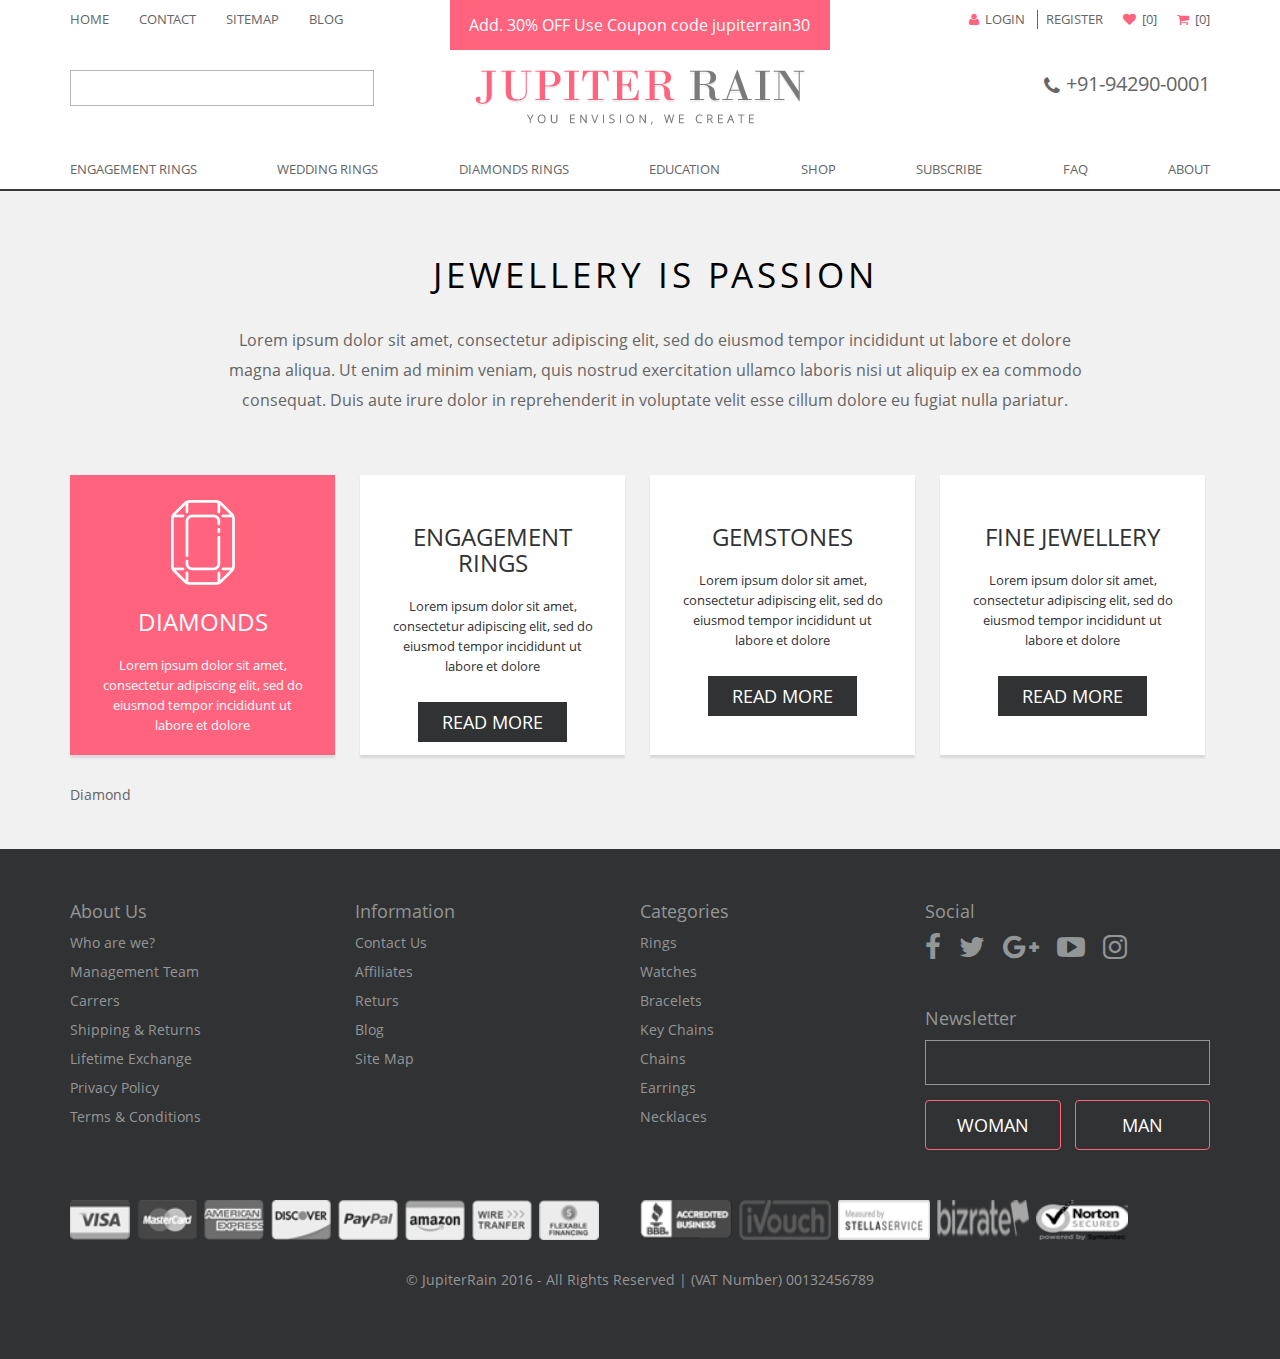
==== commit ac1d432e: "Html structure and Design Education Page" ====
--- a/education.html
+++ b/education.html
@@ -16,6 +16,7 @@
 
   <!-- jQuery -->
   <script type="text/javascript" src="js/jquery.min.js"></script>
+  <script type="text/javascript" src="js/bootstrap.min.js"></script>
   <script type="text/javascript" src="js/owl.carousel.js"></script>
   <script type="text/javascript" src="js/theme.js"></script>
   <!-- HTML5 shim and Respond.js for IE8 support of HTML5 elements and media queries -->
@@ -108,68 +109,119 @@
     </div>
   </div>
   <!-- End Header -->
+
+  <!-- Start Education -->
   <div class="ed-page-content">
-  <!-- Start jewellery is passion  -->
     <div class="ed-passion-main">
-      <div class="passion-text">
-        <h2>jewellery is passion</h2>
-        <p>Lorem ipsum dolor sit amet, consectetur adipiscing elit, sed do eiusmod tempor incididunt ut labore et dolore magna aliqua. Ut enim ad minim veniam, quis nostrud exercitation ullamco laboris nisi ut aliquip ex ea commodo consequat. Duis aute irure dolor in reprehenderit in voluptate velit esse cillum dolore eu fugiat nulla pariatur.</p>
-      </div>
-    </div>
-    <!-- End jewellery is passion  -->
+      <div class="container">
+        <div class="passion-text">
+          <h2>jewellery is passion</h2>
+          <p>Lorem ipsum dolor sit amet, consectetur adipiscing elit, sed do eiusmod tempor incididunt ut labore et dolore magna aliqua. Ut enim ad minim veniam, quis nostrud exercitation ullamco laboris nisi ut aliquip ex ea commodo consequat. Duis aute irure dolor in reprehenderit in voluptate velit esse cillum dolore eu fugiat nulla pariatur.</p>
+        </div>
+      </div>
+    </div>
 
     <!-- Start Education tab -->
     <div class="ed-tab-main">
       <ul class="ed-tab-grid nav nav-tabs" role="tablist">
-        <li class="tab" role="presentation" class="active">
-          <img src="">
-          <h3>Diamonds</h3>
-          <p>Lorem ipsum dolor sit amet, consectetur adipiscing elit, sed do eiusmod tempor incididunt ut labore et dolore</p>
-          <div class="read-more" aria-controls="home" role="tab" data-toggle="tab">
-            <a href="javascript:void(0);">Read more</a>
-          </div>
-        </li>
-        <li class="tab" role="presentation">
-          <img src="">
-          <h3>Diamonds</h3>
-          <p>Lorem ipsum dolor sit amet, consectetur adipiscing elit, sed do eiusmod tempor incididunt ut labore et dolore</p>
-          <div class="read-more" aria-controls="home" role="tab" data-toggle="tab">
-            <a href="javascript:void(0);">Read more</a>
-          </div>
-        </li>
-        <li class="tab" role="presentation">
-          <img src="">
-          <h3>Diamonds</h3>
-          <p>Lorem ipsum dolor sit amet, consectetur adipiscing elit, sed do eiusmod tempor incididunt ut labore et dolore</p>
-          <div class="read-more" aria-controls="home" role="tab" data-toggle="tab">
-            <a href="javascript:void(0);">Read more</a>
-          </div>
-        </li>
-        <li class="tab" role="presentation">
-          <img src="">
-          <h3>Diamonds</h3>
-          <p>Lorem ipsum dolor sit amet, consectetur adipiscing elit, sed do eiusmod tempor incididunt ut labore et dolore</p>
-          <div class="read-more" aria-controls="home" role="tab" data-toggle="tab">
-            <a href="javascript:void(0);">Read more</a>
-          </div>
+        <li role="presentation" class="tab-one active">
+          <a href="#diamond" class="diamond-btn" aria-controls="diamond" role="tab" data-toggle="tab">
+            <img src="images/tab-stone.png">
+            <h3>Diamonds</h3>
+            <p>Lorem ipsum dolor sit amet, consectetur adipiscing elit, sed do eiusmod tempor incididunt ut labore et dolore</p>
+            <div class="read-more-btn">Read more</div>
+          </a>
+        </li>
+        <li role="presentation" class="tab-one">
+          <a href="#engagement" class="engagement-btn" aria-controls="engagement" role="tab" data-toggle="tab">
+            <img src="images/tab-stone.png">
+            <h3>Engagement Rings</h3>
+            <p>Lorem ipsum dolor sit amet, consectetur adipiscing elit, sed do eiusmod tempor incididunt ut labore et dolore</p>
+            <div class="read-more-btn">Read more</div>
+          </a>
+        </li>
+        <li role="comparision" class="tab-one">
+          <a href="#gemstones" class="gemstones-btn" aria-controls="gemstones" role="tab" data-toggle="tab">
+            <img src="images/tab-stone.png">
+            <h3>Gemstones</h3>
+            <p>Lorem ipsum dolor sit amet, consectetur adipiscing elit, sed do eiusmod tempor incididunt ut labore et dolore</p>
+            <div class="read-more-btn">Read more</div>
+          </a>
+        </li>
+        <li role="presentation" class="tab-one">
+          <a href="#jewellery" class="jewellery-btn" aria-controls="jewellery" role="tab" data-toggle="tab">
+            <img src="images/tab-stone.png">
+            <h3>Fine Jewellery</h3>
+            <p>Lorem ipsum dolor sit amet, consectetur adipiscing elit, sed do eiusmod tempor incididunt ut labore et dolore</p>
+            <div class="read-more-btn">Read more</div>
+          </a>
         </li>
       </ul>
+
       <div class="tab-content">
-        <div role="tabpanel" class="tab-pane active" id="home">
-          <div class="">
-            abc
-          </div>
-        </div>
-        <div role="tabpanel" class="tab-pane" id="home">
-          <div class="">
-            abc
-          </div>
-        </div>
+        <div role="tabpanel" class="tab-pane active" id="diamond">Diamond</div>
+        <div role="tabpanel" class="tab-pane" id="engagement">Engagement Rings</div>
+        <div role="tabpanel" class="tab-pane" id="gemstones">
+          
+          <!-- Start Second Level Tab -->
+          <div class="ed-second-level">
+            <ul class="nav nav-tabs" role="tablist">
+              <li role="presentation" class="active"><a href="#sapphires" class="sapphires-btn" aria-controls="sapphires" role="tab" data-toggle="tab">Sapphires</a></li>
+              <li role="presentation"><a href="#green-emeraland" class="green-emeraland-btn" aria-controls="green-emeraland" role="tab" data-toggle="tab">Green Emeraland</a></li>
+              <li role="comparision"><a href="#red-rubies" class="red-rubies-btn" aria-controls="red-rubies" role="tab" data-toggle="tab">Red Rubies</a></li>
+              <li role="presentation"><a href="#gemstone-anato" class="gemstone-anato-btn" aria-controls="gemstone-anato" role="tab" data-toggle="tab">Gemstones Anatomyturing</a></li>
+            </ul>
+            <div class="tab-content">
+              <div role="tabpanel" class="tab-pane active" id="sapphires">
+
+                <!-- Start Third Level Tab -->
+                <div class="ed-third-level">
+                  <ul class="nav nav-tabs" role="tablist">
+                    <li role="presentation" class="active"><a href="#blue-sapphires" class="blue-sapphires-btn" aria-controls="blue-sapphires" role="tab" data-toggle="tab">Blue Sapphires</a></li>
+                    <li role="presentation"><a href="#yellow-sapphires" class="yellow-sapphires" aria-controls="yellow-sapphires" role="tab" data-toggle="tab">Yellow Sapphires</a></li>
+                    <li role="comparision"><a href="#pink-sapphires" class="pink-sapphires" aria-controls="pink-sapphires" role="tab" data-toggle="tab">Pink Sapphires</a></li>
+                  </ul>
+                  <div class="tab-content">
+                    <div role="tabpanel" class="tab-pane active" id="blue-sapphires">Blue Sapphires</div>
+                    <div role="tabpanel" class="tab-pane" id="yellow-sapphires">
+                      <div class="sapphires-wrap">
+                        <div class="sapphires-image">
+                          <img src="images/yellow-sapphire2.jpg" />
+                          <img src="images/yellow-sapphire1.jpg" />
+                        </div>
+                        <div class="sapphires-details">
+                          <h2 class="sapphires-title">Yellow Sapphires</h2>
+                          <p>Lorem ipsum dolor sit amet, consectetur adipiscing elit. Phasellus volutpat a est ac fermentum. Cras vitae mauris metus. In suscipit metus lobortis nulla fermentum tempor. Lorem ipsum dolor sit amet, </p>
+                          <p>consectetur adipiscing elit. Duis nec lectus congue, accumsan nulla non, imperdiet sem. Nullam mattis fringilla massa, non tempus ligula scelerisque quis. Donec eget felis id elit sagittis condimentum.</p>
+                          <p>Quisque at urna a tellus sollicitudin feugiat bibendum non felis. Aenean a malesuada ante. Aenean vel enim et felis cursus scelerisque. Ut eget leo vel dolor ultricies lobortis id id sem. Donec luctus vulputate odio vitae tincidunt. Nullam at mi efficitur eros aliquet ultrices. Donec sed mi porttitor, vehicula turpis eget, tincidunt libero. Nullam ornare ante sed interdum tempus.</p>
+                          <p>Praesent ut quam sit amet dui ornare lobortis. Donec sed risus eros. Pellentesque at vestibulum metus. Proin efficitur diam leo, ac varius tellus placerat ut. </p>
+                          <p>consectetur adipiscing elit. Duis nec lectus congue, accumsan nulla non, imperdiet sem. Nullam mattis fringilla massa, non tempus ligula scelerisque quis. Donec eget felis id elit sagittis condimentum.</p>
+                          <p>Quisque at urna a tellus sollicitudin feugiat bibendum non felis. Aenean a malesuada ante. Aenean vel enim et felis cursus scelerisque. Ut eget leo vel dolor ultricies lobortis id id sem. Donec luctus vulputate odio vitae tincidunt. Nullam at mi efficitur eros aliquet ultrices. Donec sed mi porttitor, vehicula turpis eget, tincidunt libero. Nullam ornare ante sed interdum tempus.</p>
+                          <p>Praesent ut quam sit amet dui ornare lobortis. Donec sed risus eros. Pellentesque at vestibulum metus. Proin efficitur diam leo, ac varius tellus placerat ut. </p>
+                        </div>
+                      </div>
+                    </div>
+                    <div role="tabpanel" class="tab-pane" id="pink-sapphires">Pink Sapphires</div>
+                  </div>
+                </div>
+                <!-- End Third Level Tab -->
+
+              </div>
+              <div role="tabpanel" class="tab-pane" id="green-emeraland">Green Emeraland</div>
+              <div role="tabpanel" class="tab-pane" id="red-rubies">Red Rubies</div>
+              <div role="tabpanel" class="tab-pane" id="gemstone-anato">Gemstones Anatomyturing</div>
+            </div>
+          </div>
+          <!-- Start Second Level Tab -->
+        </div>
+        <div role="tabpanel" class="tab-pane" id="jewellery">Fine Jewellery</div>
       </div>
     </div>
     <!-- End Education tab -->
 
   </div>
+  <!-- End Education -->
+
   <!-- Start Footer -->
   <div class="footer">
     <div class="container">
--- a/css/style.css
+++ b/css/style.css
@@ -1,4 +1,4 @@
-img,video{height:auto}.owl-carousel,.owl-carousel .owl-item{-webkit-tap-highlight-color:transparent}.change-grid-view-wrap .grid-view-top .choose-filters .filter select:focus,a:focus,a:hover{outline:0}@font-face{font-family:"OpenSans Regular";src:url(../fonts/OpenSans/OpenSans-Regular.woff)}@font-face{font-family:"OpenSans Bold";src:url(../fonts/OpenSans/OpenSans-Bold.woff)}@font-face{font-family:"OpenSans SemiBold";src:url(../fonts/OpenSans/OpenSans-Semibold.woff)}@font-face{font-family:"OpenSans Italic";src:url(../fonts/OpenSans/OpenSans-Italic.woff)}*{line-height:normal;vertical-align:top}body{margin:0;font-family:"OpenSans Regular"}a{text-decoration:none}img{max-width:100%}video{width:100%}.select-tag{position:relative;display:inline-block;height:48px;width:230px;border:1px solid #E6E6E6;background:#fff;-webkit-border-radius:3px;-moz-border-radius:3px;-ms-border-radius:3px;border-radius:3px}.select-tag::after{position:absolute;top:0;right:0;left:auto;display:inline-block;height:0;width:0;margin:14px 29px 0 0;color:#676767;font-size:20px;font-family:FontAwesome;content:'\f078'}.select-tag select{position:relative;z-index:1;height:48px;width:100%;padding:5px 25px 5px 10px;border:none;background:0 0;color:#000;line-height:18px;text-align:center;-webkit-appearance:none;-moz-appearance:none;-ms-appearance:none;appearance:none;-webkit-box-shadow:node;-moz-box-shadow:node;-ms-box-shadow:node;box-shadow:node}.select-tag select::-ms-expand{display:none}.special-action-btn a{display:inline-block;padding:12px 36px;border:2px solid #fff;background-color:#AFB3A4;color:#fff;font-size:20px;letter-spacing:2px;text-decoration:none;text-transform:uppercase;-webkit-border-radius:3px;-moz-border-radius:3px;-ms-border-radius:3px;border-radius:3px}.special-action-btn a.ready-to-ship{margin-left:20px}.special-action-btn a:hover{background-color:transparent}ul{padding-left:0;list-style-type:none}.header{display:inline-block;width:100%;padding:0 70px;border-bottom:2px solid #383838}.header .top-header{display:inline-block;width:100%;margin-bottom:20px}.header .top-header .top-header-coupon,.header .top-header .top-header-menu,.header .top-header .top-header-right{float:left;display:inline-block;width:33.33%}.header .top-header .top-header-menu ul li{float:left}.header .top-header .top-header-menu ul li a{display:inline-block;margin:15px 35px 0 0;color:#383838;text-transform:uppercase}.header .top-header .top-header-menu ul li a:hover{color:#FF637E;text-decoration:none}.header .top-header .top-header-coupon{padding:12px 20px 20px;background-color:#FF637E;color:#fff;font-size:18px}.header .main-menu ul li a,.header .top-header .top-header-right ul li a{display:inline-block;color:#383838;text-transform:uppercase}.header .top-header .top-header-right{text-align:right}.header .top-header .top-header-right ul{display:inline-block}.header .top-header .top-header-right ul li{float:left}.header .top-header .top-header-right ul li a{margin:15px 0 0 35px}.header .logo-section{display:inline-block;width:100%;margin-bottom:35px}.header .logo-section .logo-section-grid{float:left;display:inline-block;width:33.33%}.header .logo-section .logo-section-grid.search-item input{display:inline-block;height:36px;width:80%;border:1px solid #383838}.header .logo-section .logo-section-grid.contact-number{display:inline-block;text-align:right}.header .logo-section .logo-section-grid.contact-number .tel-no{display:inline-block}.header .main-menu{display:inline-block;width:100%}.header .main-menu ul li{float:left;margin-right:93px;margin-bottom:10px}.header .main-menu ul li:last-child{margin-right:0}.header .main-menu ul li a:hover{color:#FF637E;text-decoration:none}.footer .footer-menu .footer-grid .footer-details ul li a,.footer .footer-menu .footer-grid .footer-title{margin-bottom:10px;color:#939696;display:inline-block}.footer{display:inline-block;width:100%;background-color:#313234}.footer .footer-menu{display:inline-block;width:100%;padding-top:50px;padding-bottom:50px}.footer .footer-menu .footer-grid{float:left;display:inline-block;width:25%}.footer .footer-menu .footer-grid .footer-title{font-size:18px}.footer .footer-menu .footer-grid .footer-details ul li a:hover{color:#FF637E;text-decoration:none}.footer .footer-menu .footer-grid .footer-details .social-icon{display:inline-block;width:100%;margin-bottom:35px}.footer .footer-menu .footer-grid .footer-details .social-icon ul li{float:left;margin-right:20px}.footer .footer-menu .footer-grid .footer-details .input-search{display:inline-block;width:100%;margin-bottom:15px}.footer .footer-menu .footer-grid .footer-details .input-search input{display:inline-block;height:45px;width:100%;border:1px solid #939696;background-color:transparent}.footer .footer-menu .footer-grid .footer-details .input-search input:focus{border:1px solid #FF637E;outline:0}.footer .footer-menu .footer-grid .footer-details .search-btn a{display:inline-block;margin-right:10px;padding:12px 20px;border:1px solid #FF637E;border-radius:4px;color:#fff;font-size:18px;text-align:center;text-transform:uppercase;width:-webkit-calc(50% - 7px);width:-moz-calc(50% - 7px);width:calc(50% - 7px)}.footer .footer-menu .footer-grid .footer-details .search-btn a:last-child{margin-right:0}.footer .footer-menu .footer-grid .footer-details .search-btn a:hover{background-color:#FF637E;text-decoration:none}.footer .footer-sponser{display:inline-block;width:100%}.footer .footer-sponser .sponser-left,.footer .footer-sponser .sponser-right{float:left;display:inline-block;width:50%}.footer .footer-sponser .sponser-left a img,.footer .footer-sponser .sponser-right a img{display:inline-block;height:40px;width:60px;margin-right:3px}.footer .footer-sponser .sponser-right a img{width:92px}.owl-carousel{position:relative;z-index:1;display:none;width:100%}.owl-carousel .owl-stage{position:relative;-ms-touch-action:pan-Y}.owl-carousel .owl-stage::after{clear:both;display:block;height:0;line-height:0;content:'.';visibility:hidden}.owl-carousel .owl-stage-outer{position:relative;overflow:hidden;-webkit-transform:translate3d(0,0,0)}.owl-carousel .owl-item{position:relative;float:left;min-height:1px;-webkit-backface-visibility:hidden;-webkit-touch-callout:none}.owl-carousel .owl-item img{display:block;width:100%;-webkit-transform-style:preserve-3d}.owl-carousel .owl-dots.disabled,.owl-carousel .owl-nav.disabled{display:none}.no-js .owl-carousel,.owl-carousel.owl-loaded{display:block}.owl-carousel .owl-dot,.owl-carousel .owl-nav .owl-next,.owl-carousel .owl-nav .owl-prev{cursor:hand;-khtml-user-select:none;-moz-user-select:none;-ms-user-select:none;-webkit-user-select:none;user-select:none}.owl-carousel.owl-loading{display:block;opacity:0}.owl-carousel.owl-hidden{opacity:0}.owl-carousel.owl-refresh .owl-item{visibility:hidden}.owl-carousel.owl-drag .owl-item{-moz-user-select:none;-ms-user-select:none;-webkit-user-select:none;user-select:none}.owl-carousel.owl-grab{cursor:grab}.owl-carousel.owl-rtl{direction:rtl}.owl-carousel.owl-rtl .owl-item{float:right}.owl-carousel .animated{animation-duration:1s;animation-fill-mode:both}.owl-carousel .owl-animated-in{z-index:0}.owl-carousel .owl-animated-out{z-index:1}.owl-carousel .fadeOut{animation-name:fadeOut}@keyframes fadeOut{0%{opacity:1}100%{opacity:0}}.owl-height{transition:height .5s ease-in-out}.owl-carousel .owl-item .owl-lazy{opacity:0;transition:opacity .4s ease}.owl-carousel .owl-item img.owl-lazy{transform-style:preserve-3d}.owl-carousel .owl-video-wrapper{position:relative;height:100%;background:#000}.owl-carousel .owl-video-play-icon{position:absolute;top:50%;left:50%;z-index:1;height:80px;width:80px;margin-top:-40px;margin-left:-40px;background:url(owl.video.play.png) no-repeat;cursor:pointer;transition:transform .1s ease;-webkit-backface-visibility:hidden}.owl-carousel .owl-video-play-icon:hover{transform:scale(1.3,1.3)}.owl-carousel .owl-video-playing .owl-video-play-icon,.owl-carousel .owl-video-playing .owl-video-tn{display:none}.owl-carousel .owl-video-tn{height:100%;background-position:center center;background-repeat:no-repeat;background-size:contain;opacity:0;transition:opacity .4s ease}.eng-banner .banner-right-part .banner-text .special-action-btn a:hover,.explore-cust-ring-wrap .explore-cust-ring-detail .explore-btn a:hover{opacity:.8}.owl-carousel .owl-video-frame{position:relative;z-index:1;height:100%;width:100%}.banner-section{display:inline-block;width:100%}.banner-section .banner-grid{float:left;width:50%}.banner-section .banner-grid img{height:550px}.new-collection-section,.top-treding-section{display:inline-block;width:100%;margin-top:60px;margin-bottom:80px;text-align:center}.new-collection-section .new-collection-heading,.new-collection-section .top-treding-heading,.top-treding-section .new-collection-heading,.top-treding-section .top-treding-heading{margin-bottom:50px;font-size:50px}.new-collection-section .new-collection-items,.new-collection-section .top-treding-items,.top-treding-section .new-collection-items,.top-treding-section .top-treding-items{display:inline-block;width:100%}.new-collection-section .new-collection-items .collection-img,.new-collection-section .new-collection-items .treding-img,.new-collection-section .top-treding-items .collection-img,.new-collection-section .top-treding-items .treding-img,.top-treding-section .new-collection-items .collection-img,.top-treding-section .new-collection-items .treding-img,.top-treding-section .top-treding-items .collection-img,.top-treding-section .top-treding-items .treding-img{display:inline-block;height:200px;width:200px}.new-collection-section .new-collection-items .collection-title,.new-collection-section .new-collection-items .treding-title,.new-collection-section .top-treding-items .collection-title,.new-collection-section .top-treding-items .treding-title,.top-treding-section .new-collection-items .collection-title,.top-treding-section .new-collection-items .treding-title,.top-treding-section .top-treding-items .collection-title,.top-treding-section .top-treding-items .treding-title{margin-bottom:8px;font-size:18px}.new-collection-section .new-collection-items .collection-details,.new-collection-section .new-collection-items .treding-details,.new-collection-section .top-treding-items .collection-details,.new-collection-section .top-treding-items .treding-details,.top-treding-section .new-collection-items .collection-details,.top-treding-section .new-collection-items .treding-details,.top-treding-section .top-treding-items .collection-details,.top-treding-section .top-treding-items .treding-details{display:inline-block;margin-top:15px}.sale-section{display:inline-block;width:100%}.sale-section .sale-section-grid{float:left;display:inline-block;width:50%}.sale-section .sale-section-grid img{float:left}.sale-section .sale-section-grid .sale-details{padding-top:140px;padding-right:80px}.sale-section .sale-section-grid .sale-details .sale-title{font-size:40px}.sale-section .sale-section-grid .sale-details .sale-off{margin-bottom:5px;padding-bottom:5px;border-bottom:1px solid #000;font-size:18px}.sale-section .sale-section-grid .sale-details .sale-shop-now{font-size:16px}.sale-section .sale-section-grid.sale-image img{width:100%}.testimonial-section{display:inline-block;width:100%;padding:50px 0;background-color:#F9F9F9;text-align:center}.testimonial-section .testimonial-grid .testimonial-title{margin-bottom:35px;font-size:55px}.testimonial-section .testimonial-grid .testimonial-sub-title{margin-bottom:20px;font-size:30px}.testimonial-section .testimonial-grid .testimonial-details{width:60%;margin:0 auto;padding-bottom:15px;font-size:18px}.about-us-section,.wr-banner-slider,.wr-ring-main,.wr-ring-main .wr-ring-top{width:100%;display:inline-block}.testimonial-section .testimonial-grid .testimonial-author{font-size:15px}.about-us-section{padding:60px 0;background-image:url(../images/about-banner.jpg);background-repeat:no-repeat;background-size:100% auto;text-align:center}.about-us-section .about-us-title{margin-bottom:20px;font-size:40px;text-transform:uppercase}.about-us-section .about-us-detail p{font-size:18px}.wr-banner-slider .wr-banner-text{position:absolute;top:auto;right:0;bottom:0;left:auto;display:inline-block;max-width:520px;margin-right:295px;padding:0 15px}@media (max-width:992px){.wr-banner-slider .wr-banner-text{margin-right:30px}}.wr-banner-slider .wr-banner-text h2{color:#383838;font-size:53px;text-transform:uppercase}.wr-banner-slider .wr-banner-text p{color:#5C5C5C;font-size:20px;line-height:35px}.wr-ring-main{padding:100px 45px 0;text-align:center}.wr-ring-main .wr-ring-top{max-width:855px;margin-bottom:70px}@media (max-width:767px){.wr-ring-main{padding:50px 15px 0}.wr-ring-main .wr-ring-top{margin-bottom:20px}}.wr-ring-main .wr-ring-top h2{color:#383838;font-size:35px;text-transform:uppercase}.wr-ring-main .wr-ring-top p{color:#5C5C5C;font-size:18px;line-height:30px}.wr-ring-main .wr-ring-slider .item img{height:250px;width:250px;margin:0 auto}.wr-ring-main .wr-ring-slider .item-content{display:inline-block;width:100%;padding:0 30px}.wr-ring-main .wr-ring-slider .item-content h4{margin-top:0;color:#383838;font-size:20px}.wr-ring-main .wr-ring-slider .item-content p{color:#5C5C5C;font-size:11px}.wr-passage-main{display:inline-block;width:100%;padding:110px 45px}@media (max-width:767px){.wr-passage-main{padding:50px 15px}}.wr-passage-main .wr-passage-slider,.wr-passage-main .wr-passage-text{float:left;width:50%}.wr-passage-main .wr-passage-text{padding-left:30px}@media (max-width:992px){.wr-passage-main .wr-passage-slider,.wr-passage-main .wr-passage-text{width:100%}.wr-passage-main .wr-passage-text{padding-top:20px;padding-left:0}}.wr-passage-main .wr-passage-text h2{color:#383838;font-size:30px;letter-spacing:2px;text-transform:uppercase}.wr-passage-main .wr-passage-text p{color:#5C5C5C;font-size:24px;line-height:45px}.rts-banner{position:relative;display:inline-block;width:100%}.rts-banner img{max-height:530px;width:100%}.rts-banner .banner-text{position:absolute;top:auto;bottom:0;left:0;display:inline-block;max-width:570px;margin:0 0 85px 140px;text-align:center}.rts-banner .banner-text h2{margin-bottom:22px;font-size:53px;text-transform:uppercase}.rts-banner .banner-text p{margin-bottom:30px;font-size:20px;line-height:35px}.shop-now-button{display:inline-block;padding:12px 36px;background-color:#656460;color:#fff;font-size:20px;letter-spacing:2px;text-decoration:none;-webkit-border-radius:3px;-moz-border-radius:3px;-ms-border-radius:3px;border-radius:3px}.shop-now-button:hover{color:#fff;text-decoration:none}.special-coll-main{display:inline-flex;width:100%;background-color:#3A6D8A;align-items:center}.special-coll-main .special-coll-detail,.special-coll-main .special-coll-img{float:left;width:50%}.special-coll-main .special-coll-img img{width:100%}.special-coll-main .special-coll-detail{display:inline-block;padding:80px;color:#fff;text-align:center}.special-coll-main .special-coll-detail .special-action-btn,.special-coll-main .special-coll-detail h2,.special-coll-main .special-coll-detail p{display:inline-block;width:100%}.special-coll-main .special-coll-detail h2{margin-bottom:30px;font-size:53px;letter-spacing:3px}.special-coll-main .special-coll-detail p{margin-bottom:30px;color:#E5E8EE;font-size:20px;line-height:25px}.designer-jewelery{background-color:#fff}.designer-jewelery .special-coll-detail{color:#383838}.designer-jewelery .special-coll-detail p{color:#5C5C5C}.designer-jewelery .special-action-btn .select-to-shop,.designer-jewelery .special-action-btn a{display:inline-block}.designer-jewelery .special-action-btn a{margin-left:20px;border-color:#E6E6E6;background-color:#9B9B9D;font-size:16px}.designer-jewelery .special-action-btn a:hover{color:#383838}.watches-more-main{display:inline-block;width:100%;padding:153px 0;background-image:url(../images/bg.jpg);background-repeat:repeat;text-align:right}.watches-more-main .watches-more-wrap{float:right;display:flex;width:88%}.watches-more-main .watches-img,.watches-more-main .watches-more-detail{float:left}.watches-more-main .watches-img{width:38%}.watches-more-main .watches-img img{width:100%}.watches-more-main .watches-more-detail{display:inline-flex;min-height:100%;width:-webkit-calc(62% - 20px);width:-moz-calc(62% - 20px);width:calc(62% - 20px);margin-left:20px;padding:68px 110px;background-color:#473D3E;color:#fff;text-align:center;align-items:center;flex-wrap:wrap}.watches-more-main .watches-more-detail h2{display:inline-block;width:100%;margin:0 0 34px;font-size:34px;letter-spacing:2px;text-transform:uppercase}.watches-more-main .watches-more-detail p{font-size:22px;line-height:34px}.watches-more-main .watches-more-detail .special-action-btn{display:inline-block;width:100%;margin-top:38px}.watches-more-main .watches-more-detail .special-action-btn a{background-color:#fff;color:#5C5C5C;font-size:16px}.watches-more-main .watches-more-detail .special-action-btn a:hover{background-color:#F97F94;color:#fff}.collection-passage-main{position:relative}.collection-passage-main .collection-passage-img{display:inline-block;width:100%}.collection-passage-main .collection-passage-img img{width:100%}.collection-passage-main .collection-passage-detail-wrap{position:absolute;top:0;right:0;left:auto;height:100%;max-width:835px;margin-right:130px;padding:0 15px;align-items:center}.collection-passage-main .collection-passage-detail{display:inline-block;width:100%}.collection-passage-main .collection-passage-detail h3{color:#383838;font-size:36px;text-transform:uppercase}.collection-passage-main .collection-passage-detail p{color:#383838;font-size:20px}.collection-passage-main .collection-passage-detail .offer{display:inline-block;color:#000;font-size:60px}.collection-passage-main .collection-passage-detail .offer span{float:left;font-size:90px;line-height:84px}.collection-passage-main .collection-passage-detail .offer p{display:inline-block;margin:0;font-size:40px;text-transform:uppercase;vertical-align:super}.collection-passage-main .collection-passage-detail .offer p:nth-child(3){margin-left:-50px;font-size:28px;vertical-align:sub}.collection-passage-main .collection-passage-detail .offer-text{display:inline-block;font-size:34px;text-transform:uppercase;vertical-align:middle}.collection-passage-main .special-action-btn{display:inline-block;margin:20px 0 0 28px}.collection-passage-main .special-action-btn a{background-color:#40403E;color:#fff;font-size:14px}.abt-banner .banner-text{top:0;right:0;left:auto;max-width:400px;margin:150px 185px 0 140px}.about-content{display:block;max-width:1170px;width:100%;margin:0 auto}.advantage-main{display:inline-block;width:100%;text-align:center}.advantage-main .adv-top{display:block;max-width:860px;width:100%;margin:100px auto;color:#383838}.advantage-main .adv-top h2{font-size:32px;letter-spacing:1px;text-transform:uppercase}.advantage-main .adv-top p{font-size:18px;line-height:30px}.advantage-main .adv-elements-list{display:inline-block;width:100%;text-align:left}.advantage-main .adv-elements-list .adv-element{float:left;width:46%;margin-right:6%;margin-bottom:58px}.advantage-main .adv-elements-list .adv-element:nth-child(2n){margin-right:0}.advantage-main .adv-elements-list .adv-icon{float:left;display:flex;height:100px;width:100px;margin-right:15px;border:5px double #C3C3C3;text-align:center;-webkit-border-radius:50%;-moz-border-radius:50%;-ms-border-radius:50%;border-radius:50%;align-items:center}.advantage-main .adv-elements-list .adv-icon i{display:block;margin:0 auto;color:#656565;font-size:32px}.advantage-main .adv-elements-list .adv-detail{float:left;display:inline-block;width:-webkit-calc(100% - 115px);width:-moz-calc(100% - 115px);width:calc(100% - 115px);color:#5C5C5C}.advantage-main .adv-elements-list .adv-detail h4{font-size:26px}.advantage-main .adv-elements-list .adv-detail p{font-size:16px;line-height:30px}.about-jr-main{display:inline-block;width:100%;margin-top:55px;text-align:center}.about-jr-main .detail-icon{display:inline-flex;height:58px;width:58px;background-color:#C4E25C;color:#fff;align-items:center;-webkit-border-radius:50%;-moz-border-radius:50%;-ms-border-radius:50%;border-radius:50%}.about-jr-main .detail-icon i{display:block;margin:0 auto;font-size:40px}.about-jr-main .about-jr{margin-bottom:85px;color:#5C5C5C}.about-jr-main .about-jr h3{font-size:24px;text-transform:uppercase}.about-jr-main .about-jr p{font-size:16px;line-height:30px}.eng-banner{display:flex;width:100%}.eng-banner .banner-left-part,.eng-banner .banner-right-part{float:left;display:inline-block;width:50%}.eng-banner .banner-left-part img{width:100%}.eng-banner .banner-right-part{display:inline-flex;background-color:#E3F6E3;text-align:center;align-items:center}.eng-banner .banner-right-part .banner-text{display:inline-block;width:100%}.eng-diamond-wrap .wr-ring-slider .item img,.eng-ring-main .wr-ring-slider .item img{height:170px;width:170px}.eng-banner .banner-right-part .banner-text .banner-rings img{margin-right:16px}.eng-banner .banner-right-part .banner-text .banner-rings img:last-child{margin-right:0}.eng-banner .banner-right-part .banner-text h2{margin-bottom:30px;font-size:50px;text-transform:uppercase}.eng-banner .banner-right-part .banner-text p{font-size:20px}.eng-banner .banner-right-part .banner-text .special-action-btn{margin-top:45px}.eng-banner .banner-right-part .banner-text .special-action-btn a{margin-right:20px;border:none}.eng-banner .banner-right-part .banner-text .special-action-btn a.select-ring{background-color:#FF637E}.eng-banner .banner-right-part .banner-text .special-action-btn a.select-diamond{background-color:#fff;color:#939696}.eng-ring-main.wr-ring-main{padding:60px 0 0}.eng-ring-main .wr-ring-top{margin-bottom:70px}.eng-ring-main .wr-ring-slider .item-content h4{color:#5C5C5C;font-size:22px}.eng-ring-main .wr-ring-slider .item-content p{font-size:13px}.eng-diamond-wrap{margin-bottom:60px}.eng-diamond-wrap .wr-ring-top{max-width:70%}.designer-diamond-wrap{display:flex;width:100%;margin:50px 0;padding-bottom:15px;background-image:url(../images/bg-eng.jpg);background-repeat:no-repeat;background-size:100% auto;align-items:center}.designer-diamond-wrap .designer-diamond-left{float:left;width:45%}.designer-diamond-wrap .designer-diamond-left img{margin-top:-50px}.designer-diamond-wrap .designer-diamond-right{float:left;width:55%;padding:0 50px;text-align:center}.designer-diamond-wrap .designer-diamond-right h2{margin-bottom:15px;font-size:35px;letter-spacing:2px;text-transform:uppercase}.designer-diamond-wrap .designer-diamond-right p{font-size:16px;line-height:28px}.explore-cust-ring-wrap{position:relative;display:inline-block;width:100%;margin-bottom:20px;text-align:center}.explore-cust-ring-wrap .explore-cust-ring-detail{position:absolute;top:50%;left:50%;display:inline-block;max-width:800px;margin-top:-82px;margin-left:-390px}.explore-cust-ring-wrap .explore-cust-ring-detail .explore-cust-ring-title{display:inline-block;margin-bottom:5px;padding:8px 20px;background-color:#B7B7B7;color:#fff;font-size:25px;text-transform:uppercase;letter-spacing:2px}.explore-cust-ring-wrap .explore-cust-ring-detail .explore-cust-ring-txt{display:inline-block;margin-bottom:5px;padding:4px 20px;background-color:#B0F7E9;color:#383838;font-size:18px}.explore-cust-ring-wrap .explore-cust-ring-detail .explore-cust-ring-txt.blue-txt{background-color:#B0D4F6}.explore-cust-ring-wrap .explore-cust-ring-detail .explore-cust-ring-txt.yellow-txt{background-color:#F1F7B1}.explore-cust-ring-wrap .explore-cust-ring-detail .explore-cust-ring-txt.skin-txt{background-color:#F6D2B0}.explore-cust-ring-wrap .explore-cust-ring-detail .explore-btn{display:inline-block;width:100%;margin-top:20px}.explore-cust-ring-wrap .explore-cust-ring-detail .explore-btn a{display:inline-block;margin-right:20px;padding:12px 20px;background-color:#313234;color:#fff;font-size:18px;text-decoration:none;text-transform:uppercase;letter-spacing:2px;-webkit-border-radius:2px;-moz-border-radius:2px;-ms-border-radius:2px;border-radius:2px}.explore-cust-ring-wrap .explore-cust-ring-detail .explore-btn a.view-review{background-color:#FF637E}.shipping-banner .shipping-banner-text{position:absolute;top:auto;bottom:0;left:0;display:inline-block;max-width:680px;margin-bottom:140px;margin-left:130px}.shipping-banner .shipping-banner-text h2{font-size:50px;letter-spacing:4px;text-transform:uppercase}.shipping-banner .shipping-banner-text p{display:inline-block;font-size:17px;line-height:30px;text-align:center}.shipping-button-wrap{display:inline-block;width:100%}.shipping-button-wrap .nav-tabs{display:inline-block;width:100%;padding:70px 0 0;border-bottom:none;text-align:center}.shipping-button-wrap .nav-tabs li{float:none;display:inline-block;margin-bottom:0}.shipping-button-wrap .nav-tabs li.active a,.shipping-button-wrap .nav-tabs li.active a:hover{background-color:#383838}.shipping-button-wrap .nav-tabs li a{padding:10px 20px;border:none;background-color:#564FCC;color:#fff;font-size:16px;text-transform:uppercase;-webkit-border-radius:0;-moz-border-radius:0;-ms-border-radius:0;border-radius:0}.shipping-button-wrap .nav-tabs li a:hover{border:none;background-color:#564FCC;color:#fff;cursor:pointer;opacity:.9}.shipping-button-wrap .nav-tabs li a:focus{border:none;color:#fff}.shipping-button-wrap #packaging{width:100%}.shipping-button-wrap #packaging .diamond-ring-banner{display:inline-block;width:100%;margin-bottom:70px;text-align:center}.shipping-button-wrap #packaging .diamond-ring-banner .diamond-ring-text{float:left;display:inline-block;width:60%;margin-top:100px}.shipping-button-wrap #packaging .diamond-ring-banner .diamond-ring-text .diamond-ring-text-detail{display:inline-block;max-width:500px}.shipping-button-wrap #packaging .diamond-ring-banner .diamond-ring-text .diamond-ring-text-detail h2{font-size:60px;text-transform:uppercase}.shipping-button-wrap #packaging .diamond-ring-banner .diamond-ring-text .diamond-ring-text-detail p{display:inline-block;font-size:20px;line-height:28px}.shipping-button-wrap #packaging .diamond-ring-banner .diamond-ring-image{display:inline-block;width:40%}.shipping-button-wrap #packaging .gift-banner{position:relative;display:inline-block;width:100%;margin-bottom:70px}.shipping-button-wrap #packaging .gift-banner img{display:inline-block;width:100%}.shipping-button-wrap #packaging .gift-banner .gift-banner-text{position:absolute;top:0;right:0;left:auto;display:inline-block;max-width:600px;margin:140px;color:#fff;text-align:center}.shipping-button-wrap #packaging .gift-banner .gift-banner-text h2{margin-bottom:30px;font-size:36px;text-transform:uppercase}.shipping-button-wrap #packaging .gift-banner .gift-banner-text p{display:inline-block;font-size:18px;line-height:32px}.shipping-button-wrap #packaging .surprise-box-wrap{display:inline-block;width:100%;margin-bottom:100px}.shipping-button-wrap #packaging .surprise-box-wrap .surpsise-box-image{float:left;display:inline-block;width:60%;text-align:center}.shipping-button-wrap #packaging .surprise-box-wrap .surpsise-box-detail-wrap{display:inline-block;width:40%;padding-right:150px}.shipping-button-wrap #packaging .surprise-box-wrap .surpsise-box-detail-wrap .surprise-heading{display:inline-block;font-size:54px;text-transform:uppercase}.shipping-button-wrap #packaging .surprise-box-wrap .surpsise-box-detail-wrap .surprise-heading .surprise-txt{display:block;font-size:81px;letter-spacing:4px}.shipping-button-wrap #packaging .surprise-box-wrap .surpsise-box-detail-wrap .surprise-heading .in-txt,.shipping-button-wrap #packaging .surprise-box-wrap .surpsise-box-detail-wrap .surprise-heading .your-txt{margin-right:26px;letter-spacing:4px}.shipping-button-wrap #packaging .surprise-box-wrap .surpsise-box-detail-wrap .surprise-heading .box-txt{color:#FF637E;letter-spacing:4px}.shipping-button-wrap #packaging .surprise-box-wrap .surpsise-box-detail-wrap .surprise-box-detail p{font-size:18px;line-height:32px}.shipping-button-wrap #shipping .shipping-policies-wrap{display:inline-block;width:100%;margin:70px 0;text-align:center}.shipping-button-wrap #shipping .shipping-policies-wrap .shipping-policies{display:inline-block;max-width:70%}.shipping-button-wrap #shipping .shipping-policies-wrap .shipping-policies h2{margin-top:0;margin-bottom:20px;font-size:40px;text-transform:uppercase}.shipping-button-wrap #shipping .shipping-policies-wrap .shipping-policies p{color:#656565;font-size:16px;line-height:30px}.shipping-button-wrap #shipping .shipping-policies-grid-wrap{display:inline-block;width:100%;margin-bottom:70px;color:#656565}.shipping-button-wrap #shipping .shipping-policies-grid-wrap .shipping-policies-grid{float:left;display:inline-block;width:50%;padding-right:25px;padding-left:50px}.shipping-button-wrap #shipping .shipping-policies-grid-wrap .shipping-policies-grid:last-child{padding-left:0}.shipping-button-wrap #shipping .shipping-policies-grid-wrap .shipping-policies-grid .shipping-policies-grid-image{float:left;margin-right:20px}.shipping-button-wrap #shipping .shipping-policies-grid-wrap .shipping-policies-grid .shipping-policies-grid-details h2{margin-top:0}.shipping-button-wrap #shipping .shipping-policies-grid-wrap .shipping-policies-grid .shipping-policies-grid-details p{font-size:14px;line-height:26px}.shipping-button-wrap #shipping .shipping-features-wrap{display:inline-block;width:100%;margin-bottom:40px;padding-right:150px;padding-left:50px}.shipping-button-wrap #shipping .shipping-features-wrap .shipping-features{display:inline-block;width:100%;margin-bottom:30px}.shipping-button-wrap #shipping .shipping-features-wrap .shipping-features .shipping-features-title{font-size:24px}.shipping-button-wrap #shipping .shipping-features-wrap .shipping-features p{font-size:16px;line-height:30px}.choose-step-padding{padding:0 70px}.ring-setting-steps{display:inline-block;width:100%;margin:80px 0}.ring-setting-steps .rings-step{position:relative;float:left;margin-right:50px;padding:8px 20px;background-color:#313234;text-transform:uppercase;-webkit-border-radius:4px;-moz-border-radius:4px;-ms-border-radius:4px;border-radius:4px}.ring-setting-steps .rings-step::after{position:absolute;top:0;right:0;margin-right:-22px;content:url(../images/dark-sharp.png)}.ring-setting-steps .rings-step a{color:#fff;font-size:18px;text-decoration:none}.ring-setting-steps .rings-step a:hover{opacity:.8}.ring-setting-steps .rings-step.active{background-color:#FF637E}.ring-setting-steps .rings-step.active::after{position:absolute;top:0;right:0;margin-right:-22px;content:url(../images/pink-sharp.png)}.choose-ring-details-wrap{display:inline-block;width:100%;margin-bottom:20px;padding-bottom:50px;border-bottom:1px solid #939696}.choose-ring-details-wrap .choose-ring-details{display:inline-block;max-width:950px;margin-left:30px}.choose-ring-details-wrap .choose-ring-details h3{margin:0;font-size:26px}.choose-ring-details-wrap .choose-ring-details p{margin-top:20px;font-size:16px;color:#939696}.change-grid-view-wrap{width:100%;color:#939696}.change-grid-view-wrap .grid-view-top{display:inline-block;width:100%}.change-grid-view-wrap .grid-view-top .choose-tabs{float:left;display:inline-block;width:25%}.change-grid-view-wrap .grid-view-top .choose-tabs .grid-view::before,.change-grid-view-wrap .grid-view-top .choose-tabs .list-view::before{display:inline-block;margin-top:-2px;margin-left:10px;font-size:26px;font-family:FontAwesome;cursor:pointer;content:'\f03a'}.change-grid-view-wrap .grid-view-top .choose-tabs .grid-view::before{content:'\f00a'}.change-grid-view-wrap .grid-view-top .choose-filters{display:inline-block;width:75%;margin-bottom:50px;text-align:right}.change-grid-view-wrap .grid-view-top .choose-filters .filter{display:inline-block;margin-left:50px}.change-grid-view-wrap .grid-view-top .choose-filters .filter label{margin-top:10px;margin-right:10px}.change-grid-view-wrap .grid-view-top .choose-filters .filter select{height:40px;padding:0 14px}.change-grid-view-wrap .listing-view-grid{display:inline-block;width:100%;margin-bottom:50px;text-align:center}.change-grid-view-wrap .listing-view-grid .grid-view-wrap{float:left;display:inline-block;margin-right:20px;margin-bottom:60px;width:-webkit-calc(25% - 15px);width:-moz-calc(25% - 15px);width:calc(25% - 15px);-webkit-box-shadow:0 0 4px 3px rgba(195,195,195,.6);-moz-box-shadow:0 0 4px 3px rgba(195,195,195,.6);-ms-box-shadow:0 0 4px 3px rgba(195,195,195,.6);box-shadow:0 0 4px 3px rgba(195,195,195,.6)}.change-grid-view-wrap .listing-view-grid .grid-view-wrap:nth-child(4n){margin-right:0}.change-grid-view-wrap .listing-view-grid .grid-view-wrap .grid-view-img{display:inline-block;width:100%;margin-bottom:20px;border-bottom:2px solid #C3C3C3}.change-grid-view-wrap .listing-view-grid .grid-view-wrap .grid-view-title a{color:#939696}.change-grid-view-wrap .listing-view-grid .grid-view-wrap .grid-view-price h2{margin-bottom:20px;color:#FF637E}.change-grid-view-wrap .listing-view-grid .grid-view-wrap .grid-view-details{position:relative;display:inline-block;width:100%;margin-bottom:20px}.change-grid-view-wrap .listing-view-grid .grid-view-wrap .grid-view-details .favourite-icon:hover,.change-grid-view-wrap .listing-view-grid .grid-view-wrap .grid-view-details .see-icon:hover{color:#FF637E}.change-grid-view-wrap .listing-view-grid .grid-view-wrap .grid-view-details .favourite-icon::before,.change-grid-view-wrap .listing-view-grid .grid-view-wrap .grid-view-details .see-icon::before{position:absolute;top:0;left:0;margin-top:6px;margin-left:24px;font-size:22px;font-family:FontAwesome;cursor:pointer;content:'\f06e'}.change-grid-view-wrap .listing-view-grid .grid-view-wrap .grid-view-details .favourite-icon::before{right:0;left:auto;margin-right:24px;margin-left:0;content:'\f004'}.change-grid-view-wrap .listing-view-grid .grid-view-wrap .grid-view-details .see-detail-btn{display:inline-block;padding:6px 20px;background-color:#313234;color:#fff;font-size:15px;text-decoration:none;-webkit-border-radius:4px;-moz-border-radius:4px;-ms-border-radius:4px;border-radius:4px}.change-grid-view-wrap .listing-view-grid .grid-view-wrap .grid-view-details .see-detail-btn:hover{color:#FF637E}.change-grid-view-wrap .listing-view-list{text-align:left}.change-grid-view-wrap .listing-view-list .grid-view-wrap{display:flex;width:100%;margin-bottom:20px;align-items:center}.change-grid-view-wrap .listing-view-list .grid-view-wrap .grid-view-img{float:left;display:inline-block;width:190px;margin-right:40px;border-bottom:none;border-right:2px solid #C3C3C3}.change-grid-view-wrap .listing-view-list .grid-view-wrap .grid-view-details,.change-grid-view-wrap .listing-view-list .grid-view-wrap .grid-view-price,.change-grid-view-wrap .listing-view-list .grid-view-wrap .grid-view-title{float:left;font-size:18px}.change-grid-view-wrap .listing-view-list .grid-view-wrap .grid-view-details{display:inline-block}.change-grid-view-wrap .listing-view-list .grid-view-wrap .grid-view-details .favourite-icon:before,.change-grid-view-wrap .listing-view-list .grid-view-wrap .grid-view-details .see-icon:before{display:inline-block;margin-top:6px;margin-right:24px;font-size:22px;font-family:FontAwesome;cursor:pointer;content:'\f06e'}.change-grid-view-wrap .listing-view-list .grid-view-wrap .grid-view-details .favourite-icon::before{margin-0:24px;margin-left:24px;content:'\f004'}.change-grid-view-wrap .listing-view-list .grid-view-wrap .grid-view-details .see-detail-btn{display:inline-block;padding:6px 20px;background-color:#313234;color:#fff;font-size:15px;text-decoration:none;-webkit-border-radius:4px;-moz-border-radius:4px;-ms-border-radius:4px;border-radius:4px}.change-grid-view-wrap .listing-view-list .grid-view-wrap .grid-view-details .see-detail-btn:hover{color:#FF637E}.nav-tabs{border-top:1px solid #C3C3C3;border-bottom:1px solid #C3C3C3;margin-bottom:30px}.nav-tabs>li{margin-bottom:0}.nav-tabs>li.active>a{border:none;background-color:#FF637E;color:#fff;-webkit-border-radius:0;-moz-border-radius:0;-ms-border-radius:0;border-radius:0}.nav-tabs>li.active>a:focus,.nav-tabs>li.active>a:hover{border:none;background-color:#FF637E;color:#fff}.nav-tabs>li a{border:none;color:#313234;font-size:18px}.product-details-wrap{display:inline-block;width:100%;margin:30px 0 80px;padding:0 70px}.product-details-wrap .product-details-left{float:left;width:50%;padding:15px;border:1px solid #C3C3C3}.product-details-wrap .product-details-left .product-main-image-wrap{display:inline-block;width:100%;padding:15px;border:1px solid #C3C3C3}.product-details-wrap .product-details-left .product-main-image-wrap .product-image{display:table;min-height:300px;width:100%;text-align:center;vertical-align:middle}.product-details-wrap .product-details-left .product-main-image-wrap .product-image .image{display:table-cell;height:100%;width:100%;vertical-align:middle;text-align:center}.product-details-wrap .product-details-left .product-main-image-wrap .add-wishlist-wrap{display:inline-block;width:100%;text-align:right}.product-details-wrap .product-details-left .product-main-image-wrap .add-wishlist-wrap .add-wishlist-icon:before{display:inline-block;margin-right:20px;color:#FF637E;font-size:50px;font-family:FontAwesome;content:"\f004"}.product-details-wrap .product-details-left .product-main-image-wrap .add-wishlist-wrap .add-wishlist-icon:hover:before{color:#939696}
+.change-grid-view-wrap .grid-view-top .choose-filters .filter select:focus,.header .logo-section .logo-section-grid.search-item input:focus,.select-tag-small select:focus,a:focus,a:hover{outline:0}img,video{height:auto}.owl-carousel,.owl-carousel .owl-item{-webkit-tap-highlight-color:transparent}@font-face{font-family:"OpenSans Regular";src:url(../fonts/OpenSans/OpenSans-Regular.woff)}@font-face{font-family:"OpenSans Bold";src:url(../fonts/OpenSans/OpenSans-Bold.woff)}@font-face{font-family:"OpenSans SemiBold";src:url(../fonts/OpenSans/OpenSans-Semibold.woff)}@font-face{font-family:"OpenSans Italic";src:url(../fonts/OpenSans/OpenSans-Italic.woff)}*{line-height:normal;vertical-align:top}body{margin:0;font-family:"OpenSans Regular"}a{text-decoration:none}img{max-width:100%}video{width:100%}.select-tag{position:relative;display:inline-block;height:48px;width:230px;border:1px solid #E6E6E6;background:#fff;-webkit-border-radius:3px;-moz-border-radius:3px;-ms-border-radius:3px;border-radius:3px}.select-tag::after{position:absolute;top:0;right:0;left:auto;display:inline-block;height:0;width:0;margin:14px 29px 0 0;color:#676767;font-size:20px;font-family:FontAwesome;content:'\f078'}.select-tag select{position:relative;z-index:1;height:48px;width:100%;padding:5px 25px 5px 10px;border:none;background:0 0;color:#000;line-height:18px;text-align:center;-webkit-appearance:none;-moz-appearance:none;-ms-appearance:none;appearance:none;-webkit-box-shadow:node;-moz-box-shadow:node;-ms-box-shadow:node;box-shadow:node}.select-tag select::-ms-expand{display:none}.select-tag-small{position:relative;display:inline-block;height:35px;width:212px;border:1px solid #E6E6E6;background:#fff;-webkit-border-radius:0;-moz-border-radius:0;-ms-border-radius:0;border-radius:0}.select-tag-small::after{position:absolute;top:0;right:0;left:auto;display:inline-block;height:0;width:0;margin:6px 22px 0 0;color:#676767;font-size:20px;font-family:FontAwesome;content:'\f107'}.select-tag-small select{position:relative;z-index:1;height:35px;width:100%;padding:5px 35px 5px 10px;border:none;background:0 0;color:#000;line-height:18px;text-align:center;-webkit-appearance:none;-moz-appearance:none;-ms-appearance:none;appearance:none;-webkit-box-shadow:node;-moz-box-shadow:node;-ms-box-shadow:node;box-shadow:node}.special-action-btn a{display:inline-block;padding:12px 36px;border:2px solid #fff;background-color:#AFB3A4;color:#fff;font-size:20px;letter-spacing:2px;text-decoration:none;text-transform:uppercase;-webkit-border-radius:3px;-moz-border-radius:3px;-ms-border-radius:3px;border-radius:3px}.owl-theme .owl-controls .owl-nav .owl-next:hover,.owl-theme .owl-controls .owl-nav .owl-prev:hover,.owl-theme .owl-controls .owl-nav [class*=owl-]:hover,.special-action-btn a:hover{background-color:transparent}.special-action-btn a.ready-to-ship{margin-left:20px}ul{padding-left:0;list-style-type:none}.owl-theme .owl-controls{position:absolute;top:50%;left:0;display:inline-block;width:100%;margin-top:-27px}.owl-theme .owl-controls .owl-nav .owl-next,.owl-theme .owl-controls .owl-nav .owl-prev,.owl-theme .owl-controls .owl-nav [class*=owl-]{float:left;display:inline-block;background-color:transparent;font-size:0}.owl-theme .owl-controls .owl-nav .owl-next::before,.owl-theme .owl-controls .owl-nav .owl-prev::before,.owl-theme .owl-controls .owl-nav [class*=owl-]::before{display:inline-block;height:30px;width:20px;margin-left:30px;color:#656565;font-size:30px;font-family:FontAwesome;content:'\f104'}.header,.header .top-header{width:100%;display:inline-block}.owl-theme .owl-controls .owl-nav .owl-next{float:right}.owl-theme .owl-controls .owl-nav .owl-next::before{margin-right:30px;margin-left:0;content:'\f105'}.header{padding:0 70px;border-bottom:2px solid #383838}@media (max-width:992px){.header{padding:0 30px}}.header .top-header{margin-bottom:20px}.header .top-header .top-header-coupon,.header .top-header .top-header-menu,.header .top-header .top-header-right{float:left;display:inline-block;width:33.33%}@media (max-width:640px){.header .top-header .top-header-coupon,.header .top-header .top-header-menu,.header .top-header .top-header-right{width:100%}}.header .top-header .top-header-menu ul,.header .top-header .top-header-right ul{display:inline-block;width:100%;margin-top:10px}.header .top-header .top-header-menu ul li,.header .top-header .top-header-right ul li{display:inline-block}.header .top-header .top-header-menu ul li a,.header .top-header .top-header-right ul li a{display:inline-block;color:#656565;font-size:13px;text-transform:uppercase}.header .top-header .top-header-menu ul li a:hover,.header .top-header .top-header-right ul li a:hover{color:#FF637E;text-decoration:none}.header .top-header .top-header-menu ul li{margin-right:26px}@media (max-width:1200px){.header .top-header .top-header-menu ul li{margin-right:20px}}.header .top-header .top-header-coupon{padding:14px 0;background-color:#FF637E;color:#fff;font-size:16px;text-align:center}@media (max-width:1200px){.header .top-header .top-header-coupon{padding:14px 4px;font-size:12px}}.header .top-header .top-header-right ul{text-align:right}@media (max-width:640px){.header .top-header .top-header-right ul{text-align:left}}.header .top-header .top-header-right ul li{margin-left:8px;padding-left:8px}.header .top-header .top-header-right ul li.register{border-left:1px solid #656565}@media (max-width:992px){.header .top-header .top-header-right ul li.register{border-left:none}}.header .top-header .top-header-right ul li.register a::before{display:none}.header .top-header .top-header-right ul li.like a::before{content:'\f004'}.header .top-header .top-header-right ul li.cart a::before{content:'\f07a'}@media (min-width:640px) and (max-width:992px){.header .top-header .top-header-menu ul li{float:left;width:50%;margin-right:0;margin-bottom:6px}.header .top-header .top-header-right ul li.cart,.header .top-header .top-header-right ul li.like,.header .top-header .top-header-right ul li.login,.header .top-header .top-header-right ul li.register{float:left;width:50%;margin-bottom:6px;margin-left:0}}.header .top-header .top-header-right ul li a::before{margin-right:6px;color:#FF637E;font-family:FontAwesome;content:'\f007'}.header .logo-section{display:inline-block;width:100%;margin-bottom:35px}.header .logo-section .logo-section-grid{float:left;display:inline-block;width:33.33%}.header .logo-section .logo-section-grid.search-item input{display:inline-block;height:36px;width:80%;padding:0 16px;border:1px solid #B7B7B7;color:#B7B7B7}.header .main-menu,.header .main-menu ul{width:100%;display:inline-block}.header .logo-section .logo-section-grid.search-item input::after{content:'\f002'}.header .logo-section .logo-section-grid.brand-logo{text-align:center}.header .logo-section .logo-section-grid.contact-number{display:inline-block;text-align:right}.header .logo-section .logo-section-grid.contact-number .tel-no{display:inline-block;color:#656565;font-size:20px}.header .logo-section .logo-section-grid.contact-number .tel-no:hover{color:#FF637E}.header .logo-section .logo-section-grid.contact-number .tel-no::before{display:inline-block;margin-top:6px;margin-right:6px;font-size:20px;font-family:FontAwesome;vertical-align:top;content:'\f095'}.header .main-menu ul{text-align:justify;text-align-last:justify}.header .main-menu ul li{display:inline-block;width:auto}.header .main-menu ul li a{display:inline-block;color:#656565;font-size:13px;text-transform:uppercase}.header .main-menu ul li a:hover{color:#FF637E;text-decoration:none}.footer .footer-menu .footer-grid .footer-details ul li a,.footer .footer-menu .footer-grid .footer-title{margin-bottom:10px;color:#939696;display:inline-block}.footer{display:inline-block;width:100%;background-color:#313234}.footer .footer-menu{display:inline-block;width:100%;padding-top:50px;padding-bottom:50px}.footer .footer-menu .footer-grid{float:left;display:inline-block;width:25%}@media (max-width:992px){.footer .footer-menu .footer-grid{width:50%}.footer .footer-menu .footer-grid:nth-child(2n+1){clear:left}}@media (max-width:480px){.footer .footer-menu .footer-grid{width:100%}}.footer .footer-menu .footer-grid .footer-title{font-size:18px}.footer .footer-menu .footer-grid .footer-details ul li a:hover{color:#FF637E;text-decoration:none}.footer .footer-menu .footer-grid .footer-details .social-icon{display:inline-block;width:100%;margin-bottom:35px}.footer .footer-menu .footer-grid .footer-details .social-icon ul li{float:left;margin-right:18px}.footer .footer-menu .footer-grid .footer-details .input-search{display:inline-block;width:100%;margin-bottom:15px}.footer .footer-menu .footer-grid .footer-details .input-search input{display:inline-block;height:45px;width:100%;border:1px solid #939696;background-color:transparent}.footer .footer-menu .footer-grid .footer-details .input-search input:focus{border:1px solid #FF637E;outline:0}.footer .footer-menu .footer-grid .footer-details .search-btn a{display:inline-block;margin-right:10px;padding:12px 20px;border:1px solid #FF637E;border-radius:4px;color:#fff;font-size:18px;text-align:center;text-transform:uppercase;width:-webkit-calc(50% - 7px);width:-moz-calc(50% - 7px);width:calc(50% - 7px)}.footer .footer-menu .footer-grid .footer-details .search-btn a:last-child{margin-right:0}.footer .footer-menu .footer-grid .footer-details .search-btn a:hover{background-color:#FF637E;text-decoration:none}.footer .footer-sponser{display:inline-block;width:100%}.footer .footer-sponser .sponser-left,.footer .footer-sponser .sponser-right{float:left;display:inline-block;width:50%}@media (max-width:1200px){.footer .footer-sponser .sponser-left,.footer .footer-sponser .sponser-right{width:100%;margin-bottom:15px}}.footer .footer-sponser .sponser-left a,.footer .footer-sponser .sponser-right a{display:inline-block;width:auto}.footer .footer-sponser .sponser-left a:hover img,.footer .footer-sponser .sponser-right a:hover img{-webkit-filter:grayscale(0);-moz-filter:grayscale(0);-ms-filter:grayscale(0);filter:grayscale(0)}.footer .footer-sponser .sponser-left a img,.footer .footer-sponser .sponser-right a img{display:inline-block;height:40px;width:60px;margin-right:3px;-webkit-filter:grayscale(1);-moz-filter:grayscale(1);-ms-filter:grayscale(1);filter:grayscale(1)}.footer .footer-sponser .sponser-right a img{width:92px}.footer .footer-copyright{display:inline-block;width:100%;padding-top:30px;padding-bottom:70px;text-align:center}.footer .footer-copyright span{color:#939696}.owl-carousel{position:relative;z-index:1;display:none;width:100%}.owl-carousel .owl-stage{position:relative;-ms-touch-action:pan-Y}.owl-carousel .owl-stage::after{clear:both;display:block;height:0;line-height:0;content:'.';visibility:hidden}.owl-carousel .owl-stage-outer{position:relative;overflow:hidden;-webkit-transform:translate3d(0,0,0)}.owl-carousel .owl-item{position:relative;float:left;min-height:1px;-webkit-backface-visibility:hidden;-webkit-touch-callout:none}.owl-carousel .owl-item img{display:block;width:100%;-webkit-transform-style:preserve-3d}.owl-carousel .owl-dots.disabled,.owl-carousel .owl-nav.disabled{display:none}.no-js .owl-carousel,.owl-carousel.owl-loaded{display:block}.owl-carousel .owl-dot,.owl-carousel .owl-nav .owl-next,.owl-carousel .owl-nav .owl-prev{cursor:hand;-khtml-user-select:none;-moz-user-select:none;-ms-user-select:none;-webkit-user-select:none;user-select:none}.owl-carousel.owl-loading{display:block;opacity:0}.owl-carousel.owl-hidden{opacity:0}.owl-carousel.owl-refresh .owl-item{visibility:hidden}.owl-carousel.owl-drag .owl-item{-moz-user-select:none;-ms-user-select:none;-webkit-user-select:none;user-select:none}.owl-carousel.owl-grab{cursor:grab}.owl-carousel.owl-rtl{direction:rtl}.owl-carousel.owl-rtl .owl-item{float:right}.owl-carousel .animated{animation-duration:1s;animation-fill-mode:both}.owl-carousel .owl-animated-in{z-index:0}.owl-carousel .owl-animated-out{z-index:1}.owl-carousel .fadeOut{animation-name:fadeOut}@keyframes fadeOut{0%{opacity:1}100%{opacity:0}}.owl-height{transition:height .5s ease-in-out}.owl-carousel .owl-item .owl-lazy{opacity:0;transition:opacity .4s ease}.owl-carousel .owl-item img.owl-lazy{transform-style:preserve-3d}.owl-carousel .owl-video-wrapper{position:relative;height:100%;background:#000}.owl-carousel .owl-video-play-icon{position:absolute;top:50%;left:50%;z-index:1;height:80px;width:80px;margin-top:-40px;margin-left:-40px;background:url(owl.video.play.png) no-repeat;cursor:pointer;transition:transform .1s ease;-webkit-backface-visibility:hidden}.owl-carousel .owl-video-play-icon:hover{transform:scale(1.3,1.3)}.owl-carousel .owl-video-playing .owl-video-play-icon,.owl-carousel .owl-video-playing .owl-video-tn{display:none}.owl-carousel .owl-video-tn{height:100%;background-position:center center;background-repeat:no-repeat;background-size:contain;opacity:0;transition:opacity .4s ease}.eng-banner .banner-right-part .banner-text .special-action-btn a:hover,.explore-cust-ring-wrap .explore-cust-ring-detail .explore-btn a:hover{opacity:.8}.owl-carousel .owl-video-frame{position:relative;z-index:1;height:100%;width:100%}.banner-section{display:table;width:100%}.banner-section .banner-grid{position:relative;display:table-cell;width:50%;background-color:#F0F8E2;vertical-align:bottom}@media (max-width:640px){.banner-section .banner-grid{display:inline-block;width:100%}.sale-section .sale-section-grid{text-align:center}}.banner-section .banner-grid img{display:block;margin:0 auto}.banner-section .banner-grid:last-child img{width:100%}.banner-section .banner-grid .banner-btn{position:absolute;top:auto;bottom:0;display:inline-block;width:100%;margin-bottom:36px;text-align:center}.banner-section .banner-grid .banner-btn a{display:inline-block;padding:14px 24px;border:2px solid #fff;background-color:rgba(252,124,150,.8);color:#fff;font-size:20px;-webkit-border-radius:4px;-moz-border-radius:4px;-ms-border-radius:4px;border-radius:4px}.banner-section .banner-grid .banner-btn a:hover{text-decoration:none}.new-collection-section,.top-treding-section{display:inline-block;width:100%;margin-top:90px;margin-bottom:80px;text-align:center}.new-collection-section .new-collection-heading,.new-collection-section .top-treding-heading,.top-treding-section .new-collection-heading,.top-treding-section .top-treding-heading{margin-bottom:60px;font-size:64px;text-transform:uppercase}.new-collection-section .new-collection-items,.new-collection-section .top-treding-items,.top-treding-section .new-collection-items,.top-treding-section .top-treding-items{display:inline-block;width:100%;padding:0 70px}.new-collection-section .new-collection-items .collection-img,.new-collection-section .new-collection-items .treding-img,.new-collection-section .top-treding-items .collection-img,.new-collection-section .top-treding-items .treding-img,.top-treding-section .new-collection-items .collection-img,.top-treding-section .new-collection-items .treding-img,.top-treding-section .top-treding-items .collection-img,.top-treding-section .top-treding-items .treding-img{display:inline-block;height:200px;width:200px}.new-collection-section .new-collection-items .collection-title,.new-collection-section .new-collection-items .treding-title,.new-collection-section .top-treding-items .collection-title,.new-collection-section .top-treding-items .treding-title,.top-treding-section .new-collection-items .collection-title,.top-treding-section .new-collection-items .treding-title,.top-treding-section .top-treding-items .collection-title,.top-treding-section .top-treding-items .treding-title{margin-bottom:8px;font-size:18px}.new-collection-section .new-collection-items .collection-details,.new-collection-section .new-collection-items .treding-details,.new-collection-section .top-treding-items .collection-details,.new-collection-section .top-treding-items .treding-details,.top-treding-section .new-collection-items .collection-details,.top-treding-section .new-collection-items .treding-details,.top-treding-section .top-treding-items .collection-details,.top-treding-section .top-treding-items .treding-details{display:inline-block;margin-top:15px}.sale-section{display:table;width:100%;margin-bottom:80px}.sale-section .sale-section-grid{position:relative;display:table-cell;width:50%;padding:20px 0;vertical-align:middle}@media (max-width:767px){.sale-section .sale-section-grid{display:inline-block;width:100%}}.sale-section .sale-section-grid .sale-details{position:absolute;top:auto;right:0;bottom:0;display:inline-block;margin-right:60px;margin-bottom:120px}@media (min-width:768px) and (max-width:1300px){.sale-section .sale-section-grid .sale-details{margin-right:20px}}@media (max-width:640px){.sale-section .sale-section-grid .sale-details{left:0;margin-right:0;margin-bottom:0;margin-left:50px}}.sale-section .sale-section-grid .sale-details .sale-title{font-size:40px}@media (min-width:768px) and (max-width:1200px){.sale-section .sale-section-grid .sale-details{left:0;margin-right:0;margin-bottom:0;margin-left:50px}.sale-section .sale-section-grid .sale-details .sale-title{font-size:24px}}.sale-section .sale-section-grid .sale-details .sale-off{display:inline-block;margin-bottom:5px;padding-bottom:5px;border-bottom:1px solid #000;font-size:18px}@media (min-width:768px) and (max-width:1200px){.sale-section .sale-section-grid .sale-details .sale-off{font-size:14px}}.sale-section .sale-section-grid .sale-details .sale-shop-now{text-align:right}.sale-section .sale-section-grid .sale-details .sale-shop-now a{display:inline-block;color:#000;font-size:16px;text-transform:uppercase}.sale-section .sale-section-grid .sale-details .sale-shop-now a::after{display:inline-block;margin-top:1px;margin-left:10px;font-size:22px;font-family:FontAwesome;vertical-align:top;content:'\f0da'}@media (min-width:768px) and (max-width:1200px){.sale-section .sale-section-grid .sale-details .sale-shop-now a{font-size:14px}}.sale-section .sale-section-grid.sale-image{background-color:#FE225F;color:#fff;text-align:center}.sale-section .sale-section-grid.sale-image .sale-title{display:inline-block;margin-top:0;margin-bottom:0;font-size:140px}.sale-section .sale-section-grid.sale-image .sale-off{font-size:50px}.sale-section .sale-section-grid.sale-image .sale-btn-wrap{display:inline-block;width:100%;margin-top:10px}.sale-section .sale-section-grid.sale-image .sale-btn-wrap .sale-btn{display:inline-block;margin-right:20px;padding:8px 20px;background-color:#000;color:#fff;font-size:16px}.sale-section .sale-section-grid.sale-image .sale-btn-wrap .sale-btn:last-child{margin-right:0}.sale-section .sale-section-grid.sale-image .sale-btn-wrap .sale-btn:hover{color:#FF637E;text-decoration:none}.testimonial-section{display:inline-block;width:100%;padding:50px 0;background-color:#F9F9F9;text-align:center}.testimonial-section .testimonial-grid .testimonial-title{margin-bottom:35px;font-size:55px}.testimonial-section .testimonial-grid .testimonial-sub-title{margin-bottom:20px;font-size:30px}.testimonial-section .testimonial-grid .testimonial-details{width:60%;margin:0 auto;padding-bottom:15px;font-size:18px}.about-us-section,.wr-banner-slider,.wr-ring-main,.wr-ring-main .wr-ring-top{width:100%;display:inline-block}.testimonial-section .testimonial-grid .testimonial-author{font-size:15px}.about-us-section{padding:60px 0;background-image:url(../images/about-banner.jpg);background-repeat:no-repeat;background-size:100% auto;text-align:center}.about-us-section .about-us-title{margin-bottom:20px;font-size:40px;text-transform:uppercase}.about-us-section .about-us-detail p{font-size:18px}.wr-banner-slider .wr-banner-text{position:absolute;top:auto;right:0;bottom:0;left:auto;display:inline-block;max-width:520px;margin-right:295px;padding:0 15px}@media (max-width:992px){.wr-banner-slider .wr-banner-text{margin-right:30px}}.wr-banner-slider .wr-banner-text h2{color:#383838;font-size:53px;text-transform:uppercase}.wr-banner-slider .wr-banner-text p{color:#5C5C5C;font-size:20px;line-height:35px}.wr-ring-main{padding:100px 45px 0;text-align:center}.wr-ring-main .wr-ring-top{max-width:855px;margin-bottom:70px}@media (max-width:767px){.wr-ring-main{padding:50px 15px 0}.wr-ring-main .wr-ring-top{margin-bottom:20px}}.wr-ring-main .wr-ring-top h2{color:#383838;font-size:35px;text-transform:uppercase}.wr-ring-main .wr-ring-top p{color:#5C5C5C;font-size:18px;line-height:30px}.wr-ring-main .wr-ring-slider .item img{height:250px;width:250px;margin:0 auto}.wr-ring-main .wr-ring-slider .item-content{display:inline-block;width:100%;padding:0 30px}.wr-ring-main .wr-ring-slider .item-content h4{margin-top:0;color:#383838;font-size:20px}.wr-ring-main .wr-ring-slider .item-content p{color:#5C5C5C;font-size:11px}.wr-passage-main{display:inline-block;width:100%;padding:110px 45px}@media (max-width:767px){.wr-passage-main{padding:50px 15px}}.wr-passage-main .wr-passage-slider,.wr-passage-main .wr-passage-text{float:left;width:50%}.wr-passage-main .wr-passage-text{padding-left:30px}@media (max-width:992px){.wr-passage-main .wr-passage-slider,.wr-passage-main .wr-passage-text{width:100%}.wr-passage-main .wr-passage-text{padding-top:20px;padding-left:0}}.wr-passage-main .wr-passage-text h2{color:#383838;font-size:30px;letter-spacing:2px;text-transform:uppercase}.wr-passage-main .wr-passage-text p{color:#5C5C5C;font-size:24px;line-height:45px}.rts-banner{position:relative;display:inline-block;width:100%}.rts-banner img{max-height:530px;width:100%}.rts-banner .banner-text{position:absolute;top:auto;bottom:0;left:0;display:inline-block;max-width:570px;margin:0 0 85px 140px;text-align:center}.rts-banner .banner-text h2{margin-bottom:22px;font-size:53px;text-transform:uppercase}.rts-banner .banner-text p{margin-bottom:30px;font-size:20px;line-height:35px}.shop-now-button{display:inline-block;padding:12px 36px;background-color:#656460;color:#fff;font-size:20px;letter-spacing:2px;text-decoration:none;-webkit-border-radius:3px;-moz-border-radius:3px;-ms-border-radius:3px;border-radius:3px}.shop-now-button:hover{color:#fff;text-decoration:none}.special-coll-main{display:inline-flex;width:100%;background-color:#3A6D8A;align-items:center}.special-coll-main .special-coll-detail,.special-coll-main .special-coll-img{float:left;width:50%}.special-coll-main .special-coll-img img{width:100%}.special-coll-main .special-coll-detail{display:inline-block;padding:80px;color:#fff;text-align:center}.special-coll-main .special-coll-detail .special-action-btn,.special-coll-main .special-coll-detail h2,.special-coll-main .special-coll-detail p{display:inline-block;width:100%}.special-coll-main .special-coll-detail h2{margin-bottom:30px;font-size:53px;letter-spacing:3px}.special-coll-main .special-coll-detail p{margin-bottom:30px;color:#E5E8EE;font-size:20px;line-height:25px}.designer-jewelery{background-color:#fff}.designer-jewelery .special-coll-detail{color:#383838}.designer-jewelery .special-coll-detail p{color:#5C5C5C}.designer-jewelery .special-action-btn .select-to-shop,.designer-jewelery .special-action-btn a{display:inline-block}.designer-jewelery .special-action-btn a{margin-left:20px;border-color:#E6E6E6;background-color:#9B9B9D;font-size:16px}.designer-jewelery .special-action-btn a:hover{color:#383838}.watches-more-main{display:inline-block;width:100%;padding:153px 0;background-image:url(../images/bg.jpg);background-repeat:repeat;text-align:right}.watches-more-main .watches-more-wrap{float:right;display:flex;width:88%}.watches-more-main .watches-img,.watches-more-main .watches-more-detail{float:left}.watches-more-main .watches-img{width:38%}.watches-more-main .watches-img img{width:100%}.watches-more-main .watches-more-detail{display:inline-flex;min-height:100%;width:-webkit-calc(62% - 20px);width:-moz-calc(62% - 20px);width:calc(62% - 20px);margin-left:20px;padding:68px 110px;background-color:#473D3E;color:#fff;text-align:center;align-items:center;flex-wrap:wrap}.watches-more-main .watches-more-detail h2{display:inline-block;width:100%;margin:0 0 34px;font-size:34px;letter-spacing:2px;text-transform:uppercase}.watches-more-main .watches-more-detail p{font-size:22px;line-height:34px}.watches-more-main .watches-more-detail .special-action-btn{display:inline-block;width:100%;margin-top:38px}.watches-more-main .watches-more-detail .special-action-btn a{background-color:#fff;color:#5C5C5C;font-size:16px}.watches-more-main .watches-more-detail .special-action-btn a:hover{background-color:#F97F94;color:#fff}.collection-passage-main{position:relative}.collection-passage-main .collection-passage-img{display:inline-block;width:100%}.collection-passage-main .collection-passage-img img{width:100%}.collection-passage-main .collection-passage-detail-wrap{position:absolute;top:0;right:0;left:auto;height:100%;max-width:835px;margin-right:130px;padding:0 15px;align-items:center}.collection-passage-main .collection-passage-detail{display:inline-block;width:100%}.collection-passage-main .collection-passage-detail h3{color:#383838;font-size:36px;text-transform:uppercase}.collection-passage-main .collection-passage-detail p{color:#383838;font-size:20px}.collection-passage-main .collection-passage-detail .offer{display:inline-block;color:#000;font-size:60px}.collection-passage-main .collection-passage-detail .offer span{float:left;font-size:90px;line-height:84px}.collection-passage-main .collection-passage-detail .offer p{display:inline-block;margin:0;font-size:40px;text-transform:uppercase;vertical-align:super}.collection-passage-main .collection-passage-detail .offer p:nth-child(3){margin-left:-50px;font-size:28px;vertical-align:sub}.collection-passage-main .collection-passage-detail .offer-text{display:inline-block;font-size:34px;text-transform:uppercase;vertical-align:middle}.collection-passage-main .special-action-btn{display:inline-block;margin:20px 0 0 28px}.collection-passage-main .special-action-btn a{background-color:#40403E;color:#fff;font-size:14px}.abt-banner .banner-text{top:0;right:0;left:auto;max-width:400px;margin:150px 185px 0 140px}.about-content{display:block;max-width:1170px;width:100%;margin:0 auto}.advantage-main{display:inline-block;width:100%;text-align:center}.advantage-main .adv-top{display:block;max-width:860px;width:100%;margin:100px auto;color:#383838}.advantage-main .adv-top h2{font-size:32px;letter-spacing:1px;text-transform:uppercase}.advantage-main .adv-top p{font-size:18px;line-height:30px}.advantage-main .adv-elements-list{display:inline-block;width:100%;text-align:left}.advantage-main .adv-elements-list .adv-element{float:left;width:46%;margin-right:6%;margin-bottom:58px}.advantage-main .adv-elements-list .adv-element:nth-child(2n){margin-right:0}.advantage-main .adv-elements-list .adv-icon{float:left;display:flex;height:100px;width:100px;margin-right:15px;border:5px double #C3C3C3;text-align:center;-webkit-border-radius:50%;-moz-border-radius:50%;-ms-border-radius:50%;border-radius:50%;align-items:center}.advantage-main .adv-elements-list .adv-icon i{display:block;margin:0 auto;color:#656565;font-size:32px}.advantage-main .adv-elements-list .adv-detail{float:left;display:inline-block;width:-webkit-calc(100% - 115px);width:-moz-calc(100% - 115px);width:calc(100% - 115px);color:#5C5C5C}.advantage-main .adv-elements-list .adv-detail h4{font-size:26px}.advantage-main .adv-elements-list .adv-detail p{font-size:16px;line-height:30px}.about-jr-main{display:inline-block;width:100%;margin-top:55px;text-align:center}.about-jr-main .detail-icon{display:inline-flex;height:58px;width:58px;background-color:#C4E25C;color:#fff;align-items:center;-webkit-border-radius:50%;-moz-border-radius:50%;-ms-border-radius:50%;border-radius:50%}.about-jr-main .detail-icon i{display:block;margin:0 auto;font-size:40px}.about-jr-main .about-jr{margin-bottom:85px;color:#5C5C5C}.about-jr-main .about-jr h3{font-size:24px;text-transform:uppercase}.about-jr-main .about-jr p{font-size:16px;line-height:30px}.eng-banner{display:flex;width:100%}.eng-banner .banner-left-part,.eng-banner .banner-right-part{float:left;display:inline-block;width:50%}.eng-banner .banner-left-part img{width:100%}.eng-banner .banner-right-part{display:inline-flex;background-color:#E3F6E3;text-align:center;align-items:center}.eng-banner .banner-right-part .banner-text{display:inline-block;width:100%}.eng-diamond-wrap .wr-ring-slider .item img,.eng-ring-main .wr-ring-slider .item img{height:170px;width:170px}.eng-banner .banner-right-part .banner-text .banner-rings img{margin-right:16px}.eng-banner .banner-right-part .banner-text .banner-rings img:last-child{margin-right:0}.eng-banner .banner-right-part .banner-text h2{margin-bottom:30px;font-size:50px;text-transform:uppercase}.eng-banner .banner-right-part .banner-text p{font-size:20px}.eng-banner .banner-right-part .banner-text .special-action-btn{margin-top:45px}.eng-banner .banner-right-part .banner-text .special-action-btn a{margin-right:20px;border:none}.eng-banner .banner-right-part .banner-text .special-action-btn a.select-ring{background-color:#FF637E}.eng-banner .banner-right-part .banner-text .special-action-btn a.select-diamond{background-color:#fff;color:#939696}.eng-ring-main.wr-ring-main{padding:60px 0 0}.eng-ring-main .wr-ring-top{margin-bottom:70px}.eng-ring-main .wr-ring-slider .item-content h4{color:#5C5C5C;font-size:22px}.eng-ring-main .wr-ring-slider .item-content p{font-size:13px}.eng-diamond-wrap{margin-bottom:60px}.eng-diamond-wrap .wr-ring-top{max-width:70%}.designer-diamond-wrap{display:flex;width:100%;margin:50px 0;padding-bottom:15px;background-image:url(../images/bg-eng.jpg);background-repeat:no-repeat;background-size:100% auto;align-items:center}.designer-diamond-wrap .designer-diamond-left{float:left;width:45%}.designer-diamond-wrap .designer-diamond-left img{margin-top:-50px}.designer-diamond-wrap .designer-diamond-right{float:left;width:55%;padding:0 50px;text-align:center}.designer-diamond-wrap .designer-diamond-right h2{margin-bottom:15px;font-size:35px;letter-spacing:2px;text-transform:uppercase}.designer-diamond-wrap .designer-diamond-right p{font-size:16px;line-height:28px}.explore-cust-ring-wrap{position:relative;display:inline-block;width:100%;margin-bottom:20px;text-align:center}.explore-cust-ring-wrap .explore-cust-ring-detail{position:absolute;top:50%;left:50%;display:inline-block;max-width:800px;margin-top:-82px;margin-left:-390px}.explore-cust-ring-wrap .explore-cust-ring-detail .explore-cust-ring-title{display:inline-block;margin-bottom:5px;padding:8px 20px;background-color:#B7B7B7;color:#fff;font-size:25px;letter-spacing:2px;text-transform:uppercase}.explore-cust-ring-wrap .explore-cust-ring-detail .explore-cust-ring-txt{display:inline-block;margin-bottom:5px;padding:4px 20px;background-color:#B0F7E9;color:#383838;font-size:18px}.explore-cust-ring-wrap .explore-cust-ring-detail .explore-cust-ring-txt.blue-txt{background-color:#B0D4F6}.explore-cust-ring-wrap .explore-cust-ring-detail .explore-cust-ring-txt.yellow-txt{background-color:#F1F7B1}.explore-cust-ring-wrap .explore-cust-ring-detail .explore-cust-ring-txt.skin-txt{background-color:#F6D2B0}.explore-cust-ring-wrap .explore-cust-ring-detail .explore-btn{display:inline-block;width:100%;margin-top:20px}.explore-cust-ring-wrap .explore-cust-ring-detail .explore-btn a{display:inline-block;margin-right:20px;padding:12px 20px;background-color:#313234;color:#fff;font-size:18px;letter-spacing:2px;text-decoration:none;text-transform:uppercase;-webkit-border-radius:2px;-moz-border-radius:2px;-ms-border-radius:2px;border-radius:2px}.explore-cust-ring-wrap .explore-cust-ring-detail .explore-btn a.view-review{background-color:#FF637E}.shipping-banner .shipping-banner-text{position:absolute;top:auto;bottom:0;left:0;display:inline-block;max-width:680px;margin-bottom:140px;margin-left:130px}.shipping-banner .shipping-banner-text h2{font-size:50px;letter-spacing:4px;text-transform:uppercase}.shipping-banner .shipping-banner-text p{display:inline-block;font-size:17px;line-height:30px;text-align:center}.shipping-button-wrap{display:inline-block;width:100%}.shipping-button-wrap .nav-tabs{display:inline-block;width:100%;padding:70px 0 0;border-bottom:none;text-align:center}.shipping-button-wrap .nav-tabs li{float:none;display:inline-block;margin-bottom:0}.shipping-button-wrap .nav-tabs li.active a,.shipping-button-wrap .nav-tabs li.active a:hover{background-color:#383838}.shipping-button-wrap .nav-tabs li a{padding:10px 20px;border:none;background-color:#564FCC;color:#fff;font-size:16px;text-transform:uppercase;-webkit-border-radius:0;-moz-border-radius:0;-ms-border-radius:0;border-radius:0}.shipping-button-wrap .nav-tabs li a:hover{border:none;background-color:#564FCC;color:#fff;cursor:pointer;opacity:.9}.shipping-button-wrap .nav-tabs li a:focus{border:none;color:#fff}.shipping-button-wrap #packaging{width:100%}.shipping-button-wrap #packaging .diamond-ring-banner{display:inline-block;width:100%;margin-bottom:70px;text-align:center}.shipping-button-wrap #packaging .diamond-ring-banner .diamond-ring-text{float:left;display:inline-block;width:60%;margin-top:100px}.shipping-button-wrap #packaging .diamond-ring-banner .diamond-ring-text .diamond-ring-text-detail{display:inline-block;max-width:500px}.shipping-button-wrap #packaging .diamond-ring-banner .diamond-ring-text .diamond-ring-text-detail h2{font-size:60px;text-transform:uppercase}.shipping-button-wrap #packaging .diamond-ring-banner .diamond-ring-text .diamond-ring-text-detail p{display:inline-block;font-size:20px;line-height:28px}.shipping-button-wrap #packaging .diamond-ring-banner .diamond-ring-image{display:inline-block;width:40%}.shipping-button-wrap #packaging .gift-banner{position:relative;display:inline-block;width:100%;margin-bottom:70px}.shipping-button-wrap #packaging .gift-banner img{display:inline-block;width:100%}.shipping-button-wrap #packaging .gift-banner .gift-banner-text{position:absolute;top:0;right:0;left:auto;display:inline-block;max-width:600px;margin:140px;color:#fff;text-align:center}.shipping-button-wrap #packaging .gift-banner .gift-banner-text h2{margin-bottom:30px;font-size:36px;text-transform:uppercase}.shipping-button-wrap #packaging .gift-banner .gift-banner-text p{display:inline-block;font-size:18px;line-height:32px}.shipping-button-wrap #packaging .surprise-box-wrap{display:inline-block;width:100%;margin-bottom:100px}.shipping-button-wrap #packaging .surprise-box-wrap .surpsise-box-image{float:left;display:inline-block;width:60%;text-align:center}.shipping-button-wrap #packaging .surprise-box-wrap .surpsise-box-detail-wrap{display:inline-block;width:40%;padding-right:150px}.shipping-button-wrap #packaging .surprise-box-wrap .surpsise-box-detail-wrap .surprise-heading{display:inline-block;font-size:54px;text-transform:uppercase}.shipping-button-wrap #packaging .surprise-box-wrap .surpsise-box-detail-wrap .surprise-heading .surprise-txt{display:block;font-size:81px;letter-spacing:4px}.shipping-button-wrap #packaging .surprise-box-wrap .surpsise-box-detail-wrap .surprise-heading .in-txt,.shipping-button-wrap #packaging .surprise-box-wrap .surpsise-box-detail-wrap .surprise-heading .your-txt{margin-right:26px;letter-spacing:4px}.shipping-button-wrap #packaging .surprise-box-wrap .surpsise-box-detail-wrap .surprise-heading .box-txt{color:#FF637E;letter-spacing:4px}.shipping-button-wrap #packaging .surprise-box-wrap .surpsise-box-detail-wrap .surprise-box-detail p{font-size:18px;line-height:32px}.shipping-button-wrap #shipping .shipping-policies-wrap{display:inline-block;width:100%;margin:70px 0;text-align:center}.shipping-button-wrap #shipping .shipping-policies-wrap .shipping-policies{display:inline-block;max-width:70%}.shipping-button-wrap #shipping .shipping-policies-wrap .shipping-policies h2{margin-top:0;margin-bottom:20px;font-size:40px;text-transform:uppercase}.shipping-button-wrap #shipping .shipping-policies-wrap .shipping-policies p{color:#656565;font-size:16px;line-height:30px}.shipping-button-wrap #shipping .shipping-policies-grid-wrap{display:inline-block;width:100%;margin-bottom:70px;color:#656565}.shipping-button-wrap #shipping .shipping-policies-grid-wrap .shipping-policies-grid{float:left;display:inline-block;width:50%;padding-right:25px;padding-left:50px}.shipping-button-wrap #shipping .shipping-policies-grid-wrap .shipping-policies-grid:last-child{padding-left:0}.shipping-button-wrap #shipping .shipping-policies-grid-wrap .shipping-policies-grid .shipping-policies-grid-image{float:left;margin-right:20px}.shipping-button-wrap #shipping .shipping-policies-grid-wrap .shipping-policies-grid .shipping-policies-grid-details h2{margin-top:0}.shipping-button-wrap #shipping .shipping-policies-grid-wrap .shipping-policies-grid .shipping-policies-grid-details p{font-size:14px;line-height:26px}.shipping-button-wrap #shipping .shipping-features-wrap{display:inline-block;width:100%;margin-bottom:40px;padding-right:150px;padding-left:50px}.shipping-button-wrap #shipping .shipping-features-wrap .shipping-features{display:inline-block;width:100%;margin-bottom:30px}.shipping-button-wrap #shipping .shipping-features-wrap .shipping-features .shipping-features-title{font-size:24px}.shipping-button-wrap #shipping .shipping-features-wrap .shipping-features p{font-size:16px;line-height:30px}.choose-step-padding{padding:0 70px}.ring-setting-steps{display:inline-block;width:100%;margin:80px 0}.ring-setting-steps .rings-step{position:relative;float:left;margin-right:50px;padding:8px 20px;background-color:#313234;text-transform:uppercase;-webkit-border-radius:4px;-moz-border-radius:4px;-ms-border-radius:4px;border-radius:4px}.ring-setting-steps .rings-step::after{position:absolute;top:0;right:0;margin-right:-22px;content:url(../images/dark-sharp.png)}.ring-setting-steps .rings-step a{color:#fff;font-size:18px;text-decoration:none}.ring-setting-steps .rings-step a:hover{opacity:.8}.ring-setting-steps .rings-step.active{background-color:#FF637E}.ring-setting-steps .rings-step.active::after{position:absolute;top:0;right:0;margin-right:-22px;content:url(../images/pink-sharp.png)}.choose-ring-details-wrap{display:inline-block;width:100%;margin-bottom:20px;padding-bottom:50px;border-bottom:1px solid #939696}.choose-ring-details-wrap .choose-ring-details{display:inline-block;max-width:950px;margin-left:30px}.choose-ring-details-wrap .choose-ring-details h3{margin:0;font-size:26px}.choose-ring-details-wrap .choose-ring-details p{margin-top:20px;color:#939696;font-size:16px}.change-grid-view-wrap{width:100%;color:#939696}.change-grid-view-wrap .grid-view-top{display:inline-block;width:100%}.change-grid-view-wrap .grid-view-top .choose-tabs{float:left;display:inline-block;width:25%}.change-grid-view-wrap .grid-view-top .choose-tabs .grid-view::before,.change-grid-view-wrap .grid-view-top .choose-tabs .list-view::before{display:inline-block;margin-top:-2px;margin-left:10px;font-size:26px;font-family:FontAwesome;cursor:pointer;content:'\f03a'}.change-grid-view-wrap .grid-view-top .choose-tabs .grid-view::before{content:'\f00a'}.change-grid-view-wrap .grid-view-top .choose-filters{display:inline-block;width:75%;margin-bottom:50px;text-align:right}.change-grid-view-wrap .grid-view-top .choose-filters .filter{display:inline-block;margin-left:50px}.change-grid-view-wrap .grid-view-top .choose-filters .filter label{margin-top:10px;margin-right:10px}.change-grid-view-wrap .grid-view-top .choose-filters .filter select{height:40px;padding:0 14px}.change-grid-view-wrap .listing-view-grid{display:inline-block;width:100%;margin-bottom:50px;text-align:center}.change-grid-view-wrap .listing-view-grid .grid-view-wrap{float:left;display:inline-block;margin-right:20px;margin-bottom:60px;width:-webkit-calc(25% - 15px);width:-moz-calc(25% - 15px);width:calc(25% - 15px);-webkit-box-shadow:0 0 4px 3px rgba(195,195,195,.6);-moz-box-shadow:0 0 4px 3px rgba(195,195,195,.6);-ms-box-shadow:0 0 4px 3px rgba(195,195,195,.6);box-shadow:0 0 4px 3px rgba(195,195,195,.6)}.change-grid-view-wrap .listing-view-grid .grid-view-wrap:nth-child(4n){margin-right:0}.change-grid-view-wrap .listing-view-grid .grid-view-wrap .grid-view-img{display:inline-block;width:100%;margin-bottom:20px;border-bottom:2px solid #C3C3C3}.change-grid-view-wrap .listing-view-grid .grid-view-wrap .grid-view-title a{color:#939696}.change-grid-view-wrap .listing-view-grid .grid-view-wrap .grid-view-price h2{margin-bottom:20px;color:#FF637E}.change-grid-view-wrap .listing-view-grid .grid-view-wrap .grid-view-details{position:relative;display:inline-block;width:100%;margin-bottom:20px}.change-grid-view-wrap .listing-view-grid .grid-view-wrap .grid-view-details .favourite-icon:hover,.change-grid-view-wrap .listing-view-grid .grid-view-wrap .grid-view-details .see-icon:hover{color:#FF637E}.change-grid-view-wrap .listing-view-grid .grid-view-wrap .grid-view-details .favourite-icon::before,.change-grid-view-wrap .listing-view-grid .grid-view-wrap .grid-view-details .see-icon::before{position:absolute;top:0;left:0;margin-top:6px;margin-left:24px;font-size:22px;font-family:FontAwesome;cursor:pointer;content:'\f06e'}.change-grid-view-wrap .listing-view-grid .grid-view-wrap .grid-view-details .favourite-icon::before{right:0;left:auto;margin-right:24px;margin-left:0;content:'\f004'}.change-grid-view-wrap .listing-view-grid .grid-view-wrap .grid-view-details .see-detail-btn{display:inline-block;padding:6px 20px;background-color:#313234;color:#fff;font-size:15px;text-decoration:none;-webkit-border-radius:4px;-moz-border-radius:4px;-ms-border-radius:4px;border-radius:4px}.change-grid-view-wrap .listing-view-grid .grid-view-wrap .grid-view-details .see-detail-btn:hover{color:#FF637E}.change-grid-view-wrap .listing-view-list{text-align:left}.change-grid-view-wrap .listing-view-list .grid-view-wrap{display:flex;width:100%;margin-bottom:20px;align-items:center}.change-grid-view-wrap .listing-view-list .grid-view-wrap .grid-view-img{float:left;display:inline-block;width:190px;margin-right:40px;border-right:2px solid #C3C3C3;border-bottom:none}.change-grid-view-wrap .listing-view-list .grid-view-wrap .grid-view-details,.change-grid-view-wrap .listing-view-list .grid-view-wrap .grid-view-price,.change-grid-view-wrap .listing-view-list .grid-view-wrap .grid-view-title{float:left;font-size:18px}.change-grid-view-wrap .listing-view-list .grid-view-wrap .grid-view-details{display:inline-block}.change-grid-view-wrap .listing-view-list .grid-view-wrap .grid-view-details .favourite-icon::before,.change-grid-view-wrap .listing-view-list .grid-view-wrap .grid-view-details .see-icon::before{display:inline-block;margin-top:6px;margin-right:24px;font-size:22px;font-family:FontAwesome;cursor:pointer;content:'\f06e'}.change-grid-view-wrap .listing-view-list .grid-view-wrap .grid-view-details .favourite-icon::before{margin-left:24px;content:'\f004'}.change-grid-view-wrap .listing-view-list .grid-view-wrap .grid-view-details .see-detail-btn{display:inline-block;padding:6px 20px;background-color:#313234;color:#fff;font-size:15px;text-decoration:none;-webkit-border-radius:4px;-moz-border-radius:4px;-ms-border-radius:4px;border-radius:4px}.change-grid-view-wrap .listing-view-list .grid-view-wrap .grid-view-details .see-detail-btn:hover{color:#FF637E}.nav-tabs{margin-bottom:30px;border-top:1px solid #C3C3C3;border-bottom:1px solid #C3C3C3}.nav-tabs>li{margin-bottom:0}.nav-tabs>li.active>a{border:none;background-color:#FF637E;color:#fff;-webkit-border-radius:0;-moz-border-radius:0;-ms-border-radius:0;border-radius:0}.nav-tabs>li.active>a:focus,.nav-tabs>li.active>a:hover{border:none;background-color:#FF637E;color:#fff}.nav-tabs>li a{border:none;color:#313234;font-size:18px}.product-details-wrap{display:inline-block;width:100%;margin:30px 0 80px;padding:0 70px}.product-details-wrap .product-details-left{float:left;width:50%;padding:15px;border:1px solid #C3C3C3}.product-details-wrap .product-details-left .product-main-image-wrap{display:inline-block;width:100%;padding:15px;border:1px solid #C3C3C3}.product-details-wrap .product-details-left .product-main-image-wrap .product-image{display:table;min-height:300px;width:100%;text-align:center;vertical-align:middle}.product-details-wrap .product-details-left .product-main-image-wrap .product-image .image{display:table-cell;height:100%;width:100%;text-align:center;vertical-align:middle}.product-details-wrap .product-details-left .product-main-image-wrap .add-wishlist-wrap{display:inline-block;width:100%;text-align:right}.product-details-wrap .product-details-left .product-main-image-wrap .add-wishlist-wrap .add-wishlist-icon::before{display:inline-block;margin-right:20px;color:#FF637E;font-size:50px;font-family:FontAwesome;content:'\f004'}.product-details-wrap .product-details-left .product-main-image-wrap .add-wishlist-wrap .add-wishlist-icon:hover::before{color:#939696}.product-details-wrap .product-details-right{float:left;display:inline-block;width:50%;padding-left:48px;color:#5C5C5C}.product-details-wrap .product-details-right h2{margin:0 0 10px;font-size:34px;font-weight:700;text-transform:uppercase}.product-details-wrap .product-details-right .gold-details{display:inline-block;width:100%;margin-bottom:10px;font-size:16px;text-transform:uppercase}.product-details-wrap .product-details-right .rating-review-wrap{display:inline-block;width:100%;margin-bottom:10px;color:#5C5C5C}.product-details-wrap .product-details-right .rating-review-wrap .rating-number{display:inline-block;margin-right:3px;font-size:18px;font-weight:700;vertical-align:top}.product-details-wrap .product-details-right .rating-review-wrap .rating-icon-wrap{display:inline-block;margin-right:5px;vertical-align:middle}.product-details-wrap .product-details-right .rating-review-wrap .rating-icon{display:inline-block;width:15px}.product-details-wrap .product-details-right .rating-review-wrap .rating-icon::before{display:inline-block;height:10px;width:10px;color:#EDCF53;font-size:16px;font-family:FontAwesome;content:'\f005'}.product-details-wrap .product-details-right .rating-review-wrap .rating-review{display:inline-block;vertical-align:middle}.product-details-wrap .product-details-right .price-wrap{display:inline-block;width:100%;margin:10px 0 25px;color:#5C5C5C;font-size:18px}.product-details-wrap .product-details-right .price-wrap span{vertical-align:bottom}.product-details-wrap .product-details-right .price-wrap .price{font-size:38px;line-height:38px}.product-details-wrap .product-details-right .metal-details{display:inline-block;width:100%;margin-bottom:12px}.product-details-wrap .product-details-right .ring-size-details{display:inline-block;width:100%;margin-bottom:45px}.product-details-wrap .product-details-right .ring-size-details .select-tag-small{vertical-align:middle}.product-details-wrap .product-details-right .ring-size-details .find-size{display:inline-block;margin:0 18px;color:#5C5C5C;font-size:14px;vertical-align:middle}.product-details-wrap .product-details-right .add-pincode{display:inline-block;width:100%;margin-bottom:20px}.product-details-wrap .product-details-right .add-pincode .input-code{display:inline-block;width:100%;padding-left:10px}.product-details-wrap .product-details-right .add-pincode .input-code::before{display:inline-block;height:20px;width:20px;margin-right:15px;font-size:32px;font-family:FontAwesome;content:'\f041'}.product-details-wrap .product-details-right .add-pincode .input-code input{height:35px;width:90px}.product-details-wrap .product-details-right .add-pincode .input-code .change{display:inline-block;margin:0 15px;color:#FF637E;font-weight:700;text-decoration:none;vertical-align:super}.product-details-wrap .product-details-right .delivery-details{display:inline-block;width:100%;margin-bottom:65px;padding-left:10px}.product-details-wrap .product-details-right .delivery-details::before{display:inline-block;height:20px;margin-right:15px;color:#5C5C5C;font-size:20px;font-family:FontAwesome;content:'\f0d1'}.product-details-wrap .product-details-right .product-btn{display:inline-block;width:100%;padding-left:10px}.product-details-wrap .product-details-right .product-btn a{min-width:228px;margin-right:15px;padding:8px 12px;background-color:#FF637E;font-size:16px;letter-spacing:0;text-align:center}.product-details-wrap .product-details-right .product-btn a:hover{background-color:#313234}.product-tab{display:inline-block;width:100%;margin-bottom:50px;padding:0 70px}.product-tab .nav-tabs{margin-bottom:0}.product-tab .tab-content{display:inline-block;width:100%;padding:20px;border-right:1px solid #C3C3C3;border-bottom:1px solid #C3C3C3;border-left:1px solid #C3C3C3}.product-tab .tab-content #product-info .product-info-wrap{display:inline-block;width:100%;margin-bottom:30px}.product-tab .tab-content #product-info .product-info-wrap .product-info-left{float:left;display:inline-block;width:70%;font-size:16px}@media (max-width:992px){.product-tab .tab-content #product-info .product-info-wrap .product-info-left{width:100%}}.product-tab .tab-content #product-info .product-info-wrap .product-info-left ul{padding-left:40px;list-style-type:circle}.product-tab .tab-content #product-info .product-info-wrap .product-info-left ul li{margin-bottom:12px}.product-tab .tab-content #product-info .product-info-wrap .product-info-left ul li .product-title{display:inline-block;min-width:150px}.product-tab .tab-content #product-info .product-info-wrap .product-info-left ul li .product-value{padding-left:30px}.product-tab .tab-content #product-info .product-info-wrap .product-info-right{display:inline-block;width:30%;padding-top:50px}@media (max-width:992px){.product-tab .tab-content #product-info .product-info-wrap .product-info-right{width:100%}}.product-tab .tab-content #product-info .product-info-wrap .product-info-right .product-info-title{margin-bottom:10px;color:#313234;text-transform:uppercase}.product-tab .tab-content #product-info .product-info-wrap .product-info-right .product-info-detail{display:inline-block;padding:15px;border:1px solid #C3C3C3;background-color:#FFEBEE;color:#5C5C5C}.ed-page-content .ed-tab-main .ed-tab-grid,.ed-page-content .ed-tab-main .tab-content .ed-second-level .ed-third-level .nav-tabs{border:none}.product-tab .tab-content #product-info .product-info-wrap .product-info-right .product-info-detail p{margin-bottom:0;line-height:24px}.similar-product{margin-bottom:70px}.similar-product .wr-ring-top{margin-bottom:0}.similar-product .wr-ring-slider .item-content a{color:#5C5C5C;font-size:17px}.ed-page-content{display:inline-block;width:100%;padding:45px 70px;background-color:#F1F1F1;color:#656565}.ed-page-content .ed-passion-main{display:inline-block;width:100%;text-align:center}.ed-page-content .ed-passion-main .passion-text{display:inline-block;width:75%;margin:0 auto;padding-bottom:50px}.ed-page-content .ed-passion-main .passion-text h2{display:inline-block;margin-bottom:30px;color:#000;font-size:35px;letter-spacing:4px;text-transform:uppercase}.ed-page-content .ed-passion-main .passion-text p{font-size:16px;line-height:30px}.ed-page-content .ed-tab-main{display:inline-block;width:100%}.ed-page-content .ed-tab-main .ed-tab-grid .tab-one{float:left;margin-right:25px;background-color:#fff;text-align:center;-webkit-box-shadow:0 3px 2px rgba(0,0,0,.1);-moz-box-shadow:0 3px 2px rgba(0,0,0,.1);-ms-box-shadow:0 3px 2px rgba(0,0,0,.1);box-shadow:0 3px 2px rgba(0,0,0,.1);width:-webkit-calc(25% - 20px);width:-moz-calc(25% - 20px);width:calc(25% - 20px)}.ed-page-content .ed-tab-main .ed-tab-grid .tab-one:last-child{margin-right:0}.ed-page-content .ed-tab-main .ed-tab-grid .tab-one a{display:inline-block;height:280px;width:100%;margin-right:0;padding:25px}.ed-page-content .ed-tab-main .ed-tab-grid .tab-one a img{display:none}.ed-page-content .ed-tab-main .ed-tab-grid .tab-one a h3{margin:24px 0 20px;text-transform:uppercase}.ed-page-content .ed-tab-main .ed-tab-grid .tab-one a p{margin-bottom:26px;font-size:13px;line-height:20px}.ed-page-content .ed-tab-main .ed-tab-grid .tab-one a .read-more-btn{display:inline-block;padding:8px 24px;background-color:#313234;color:#fff;text-transform:uppercase}.ed-page-content .ed-tab-main .ed-tab-grid .tab-one.active a img{display:inline-block}.ed-page-content .ed-tab-main .ed-tab-grid .tab-one.active a .read-more-btn{display:none}.ed-page-content .ed-tab-main .tab-content .ed-second-level .nav-tabs{margin-bottom:0;background-color:#fff}.ed-page-content .ed-tab-main .tab-content .ed-second-level>.tab-content{padding:50px 30px;background-color:#fff}.ed-page-content .ed-tab-main .tab-content .ed-second-level .ed-third-level .nav-tabs li.active a{background-color:#FF637E}.ed-page-content .ed-tab-main .tab-content .ed-second-level .ed-third-level .nav-tabs li.active a:after{content:url(../images/pink-sharp.png)}.ed-page-content .ed-tab-main .tab-content .ed-second-level .ed-third-level .nav-tabs li a{position:relative;float:left;margin-right:50px;padding:8px 20px;background-color:#313234;color:#fff;text-transform:uppercase;-webkit-border-radius:4px;-moz-border-radius:4px;-ms-border-radius:4px;border-radius:4px}.ed-page-content .ed-tab-main .tab-content .ed-second-level .ed-third-level .nav-tabs li a:after{position:absolute;top:0;right:0;margin-right:-22px;content:url(../images/dark-sharp.png)}.ed-page-content .ed-tab-main .tab-content .ed-second-level .ed-third-level>.tab-content{padding:50px 30px}.ed-page-content .ed-tab-main .tab-content .ed-second-level .ed-third-level>.tab-content .tab-pane .sapphires-wrap{position:relative;display:inline-block;width:100%}.ed-page-content .ed-tab-main .tab-content .ed-second-level .ed-third-level>.tab-content .tab-pane .sapphires-wrap .sapphires-image{position:absolute;top:0;left:0;margin-right:30px}.ed-page-content .ed-tab-main .tab-content .ed-second-level .ed-third-level>.tab-content .tab-pane .sapphires-wrap .sapphires-image img{display:block}.ed-page-content .ed-tab-main .tab-content .ed-second-level .ed-third-level>.tab-content .tab-pane .sapphires-wrap .sapphires-details{padding-left:225px}.ed-page-content .ed-tab-main .tab-content .ed-second-level .ed-third-level>.tab-content .tab-pane .sapphires-wrap .sapphires-details .sapphires-title{color:#000;font-size:24px}.ed-page-content .ed-tab-main .tab-content .ed-second-level .ed-third-level>.tab-content .tab-pane .sapphires-wrap .sapphires-details p{font-size:16px;line-height:26px}
 .owl-carousel,.owl-carousel .owl-item{-webkit-tap-highlight-color:transparent;position:relative}.owl-carousel{z-index:1;display:none;width:100%}.owl-carousel .owl-stage{position:relative;-ms-touch-action:pan-Y}.owl-carousel .owl-stage::after{clear:both;display:block;height:0;line-height:0;content:'.';visibility:hidden}.owl-carousel .owl-stage-outer{position:relative;overflow:hidden;-webkit-transform:translate3d(0,0,0)}.owl-carousel .owl-item{float:left;min-height:1px;-webkit-backface-visibility:hidden;-webkit-touch-callout:none}.owl-carousel .owl-item img{display:block;width:100%;-webkit-transform-style:preserve-3d}.owl-carousel .owl-dots.disabled,.owl-carousel .owl-nav.disabled{display:none}.no-js .owl-carousel,.owl-carousel.owl-loaded{display:block}.owl-carousel .owl-dot,.owl-carousel .owl-nav .owl-next,.owl-carousel .owl-nav .owl-prev{cursor:hand;-khtml-user-select:none;-moz-user-select:none;-ms-user-select:none;-webkit-user-select:none;user-select:none}.owl-carousel.owl-loading{display:block;opacity:0}.owl-carousel.owl-hidden{opacity:0}.owl-carousel.owl-refresh .owl-item{visibility:hidden}.owl-carousel.owl-drag .owl-item{-moz-user-select:none;-ms-user-select:none;-webkit-user-select:none;user-select:none}.owl-carousel.owl-grab{cursor:grab}.owl-carousel.owl-rtl{direction:rtl}.owl-carousel.owl-rtl .owl-item{float:right}.owl-carousel .animated{animation-duration:1s;animation-fill-mode:both}.owl-carousel .owl-animated-in{z-index:0}.owl-carousel .owl-animated-out{z-index:1}.owl-carousel .fadeOut{animation-name:fadeOut}@keyframes fadeOut{0%{opacity:1}100%{opacity:0}}.owl-height{transition:height .5s ease-in-out}.owl-carousel .owl-item .owl-lazy{opacity:0;transition:opacity .4s ease}.owl-carousel .owl-item img.owl-lazy{transform-style:preserve-3d}.owl-carousel .owl-video-wrapper{position:relative;height:100%;background:#000}.owl-carousel .owl-video-play-icon{position:absolute;top:50%;left:50%;z-index:1;height:80px;width:80px;margin-top:-40px;margin-left:-40px;background:url(owl.video.play.png) no-repeat;cursor:pointer;transition:transform .1s ease;-webkit-backface-visibility:hidden}.owl-carousel .owl-video-play-icon:hover{transform:scale(1.3,1.3)}.owl-carousel .owl-video-playing .owl-video-play-icon,.owl-carousel .owl-video-playing .owl-video-tn{display:none}.owl-carousel .owl-video-tn{height:100%;background-position:center center;background-repeat:no-repeat;background-size:contain;opacity:0;transition:opacity .4s ease}.owl-carousel .owl-video-frame{position:relative;z-index:1;height:100%;width:100%}
 .owl-theme .owl-dots,.owl-theme .owl-nav{text-align:center;-webkit-tap-highlight-color:transparent}.owl-theme .owl-nav{margin-top:10px}.owl-theme .owl-nav [class*=owl-]{display:inline-block;margin:5px;padding:4px 7px;border-radius:3px;background:#D6D6D6;color:#fff;font-size:14px;cursor:pointer}.owl-theme .owl-nav [class*=owl-]:hover{background:#869791;color:#fff;text-decoration:none}.owl-theme .owl-nav .disabled{cursor:default;opacity:.5}.owl-theme .owl-nav.disabled+.owl-dots{margin-top:10px}.owl-theme .owl-dots .owl-dot{display:inline;zoom:1}.owl-theme .owl-dots .owl-dot span{display:block;height:10px;width:10px;margin:5px 7px;border-radius:30px;background:#D6D6D6;transition:opacity .2s ease;-webkit-backface-visibility:visible}.owl-theme .owl-dots .owl-dot.active span,.owl-theme .owl-dots .owl-dot:hover span{background:#869791}
 .owl-theme .owl-dots,.owl-theme .owl-nav{text-align:center;-webkit-tap-highlight-color:transparent}.owl-theme .owl-nav{margin-top:10px}.owl-theme .owl-nav [class*=owl-]{display:inline-block;margin:5px;padding:4px 7px;border-radius:3px;background:#D6D6D6;color:#fff;font-size:14px;cursor:pointer}.owl-theme .owl-nav [class*=owl-]:hover{background:#4DC7A0;color:#fff;text-decoration:none}.owl-theme .owl-nav .disabled{cursor:default;opacity:.5}.owl-theme .owl-nav.disabled+.owl-dots{margin-top:10px}.owl-theme .owl-dots .owl-dot{display:inline;zoom:1}.owl-theme .owl-dots .owl-dot span{display:block;height:10px;width:10px;margin:5px 7px;border-radius:30px;background:#D6D6D6;transition:opacity .2s ease;-webkit-backface-visibility:visible}.owl-theme .owl-dots .owl-dot.active span,.owl-theme .owl-dots .owl-dot:hover span{background:#4DC7A0}